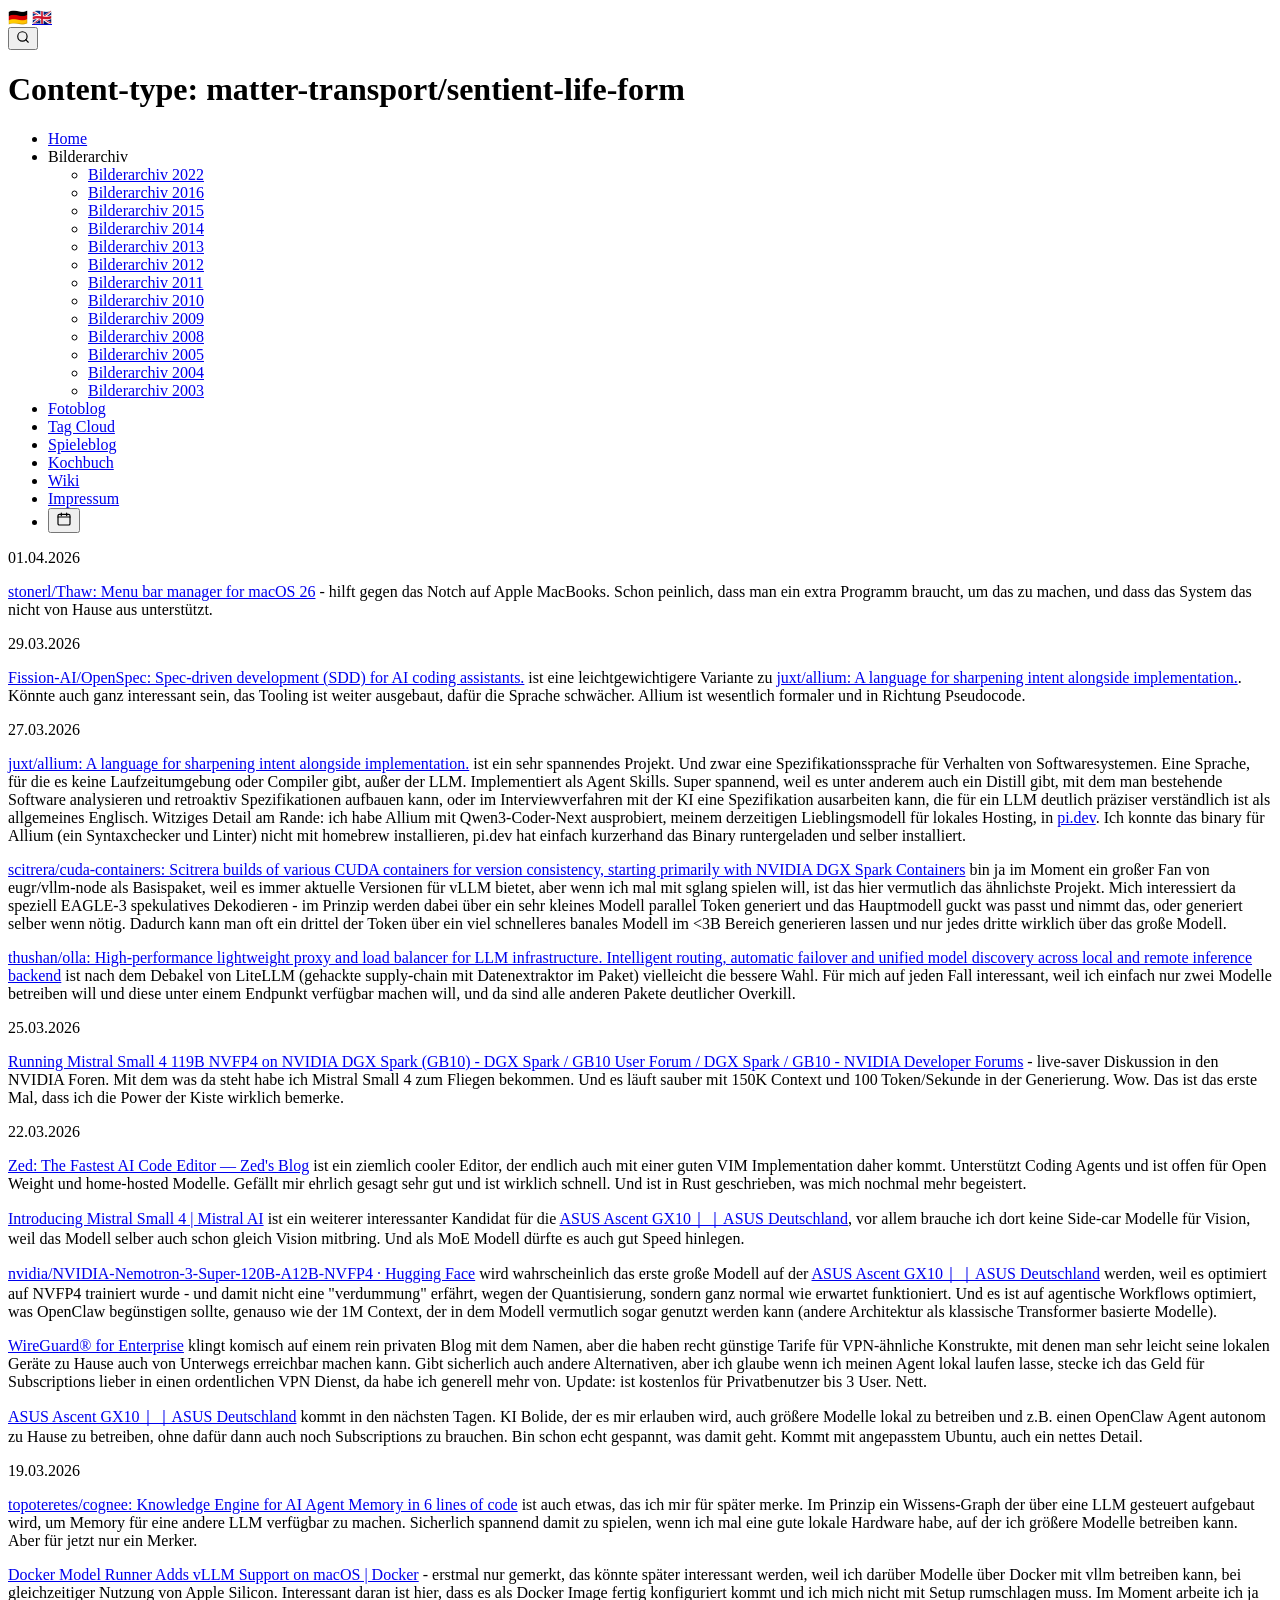
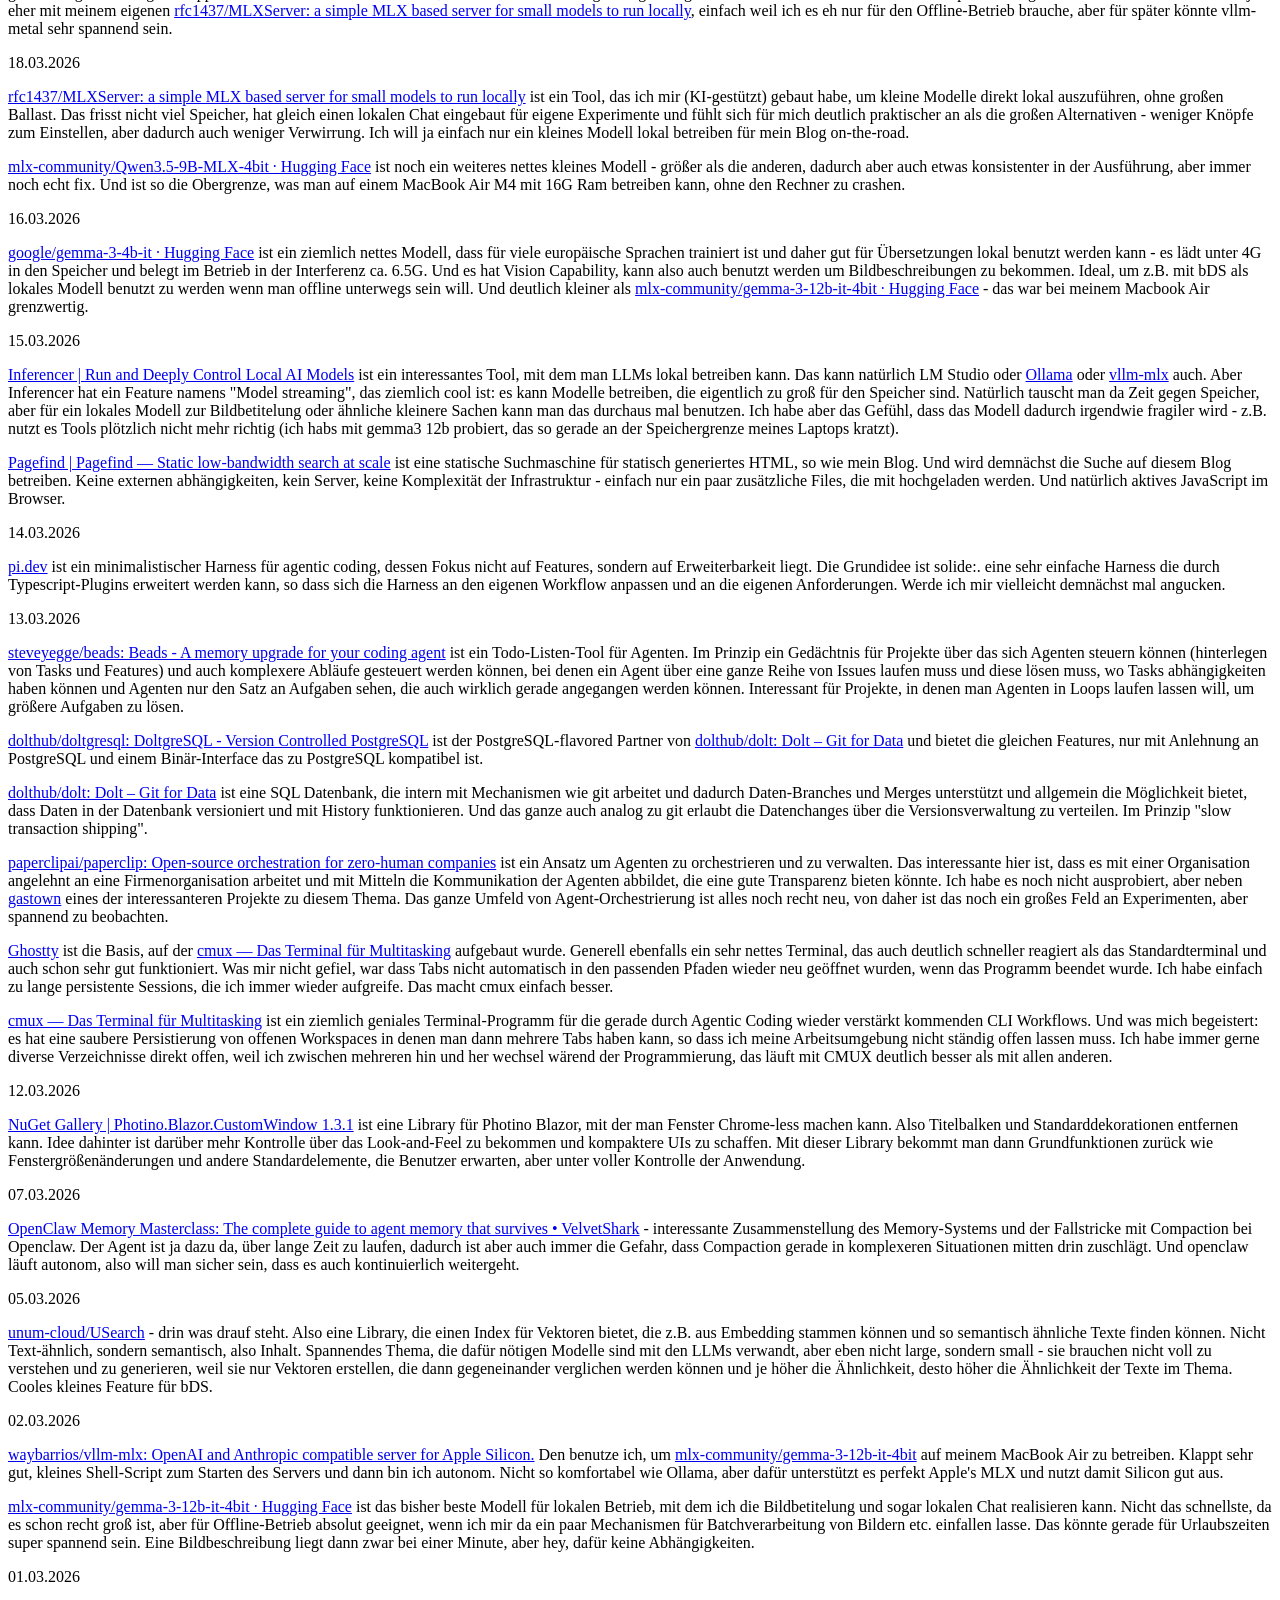
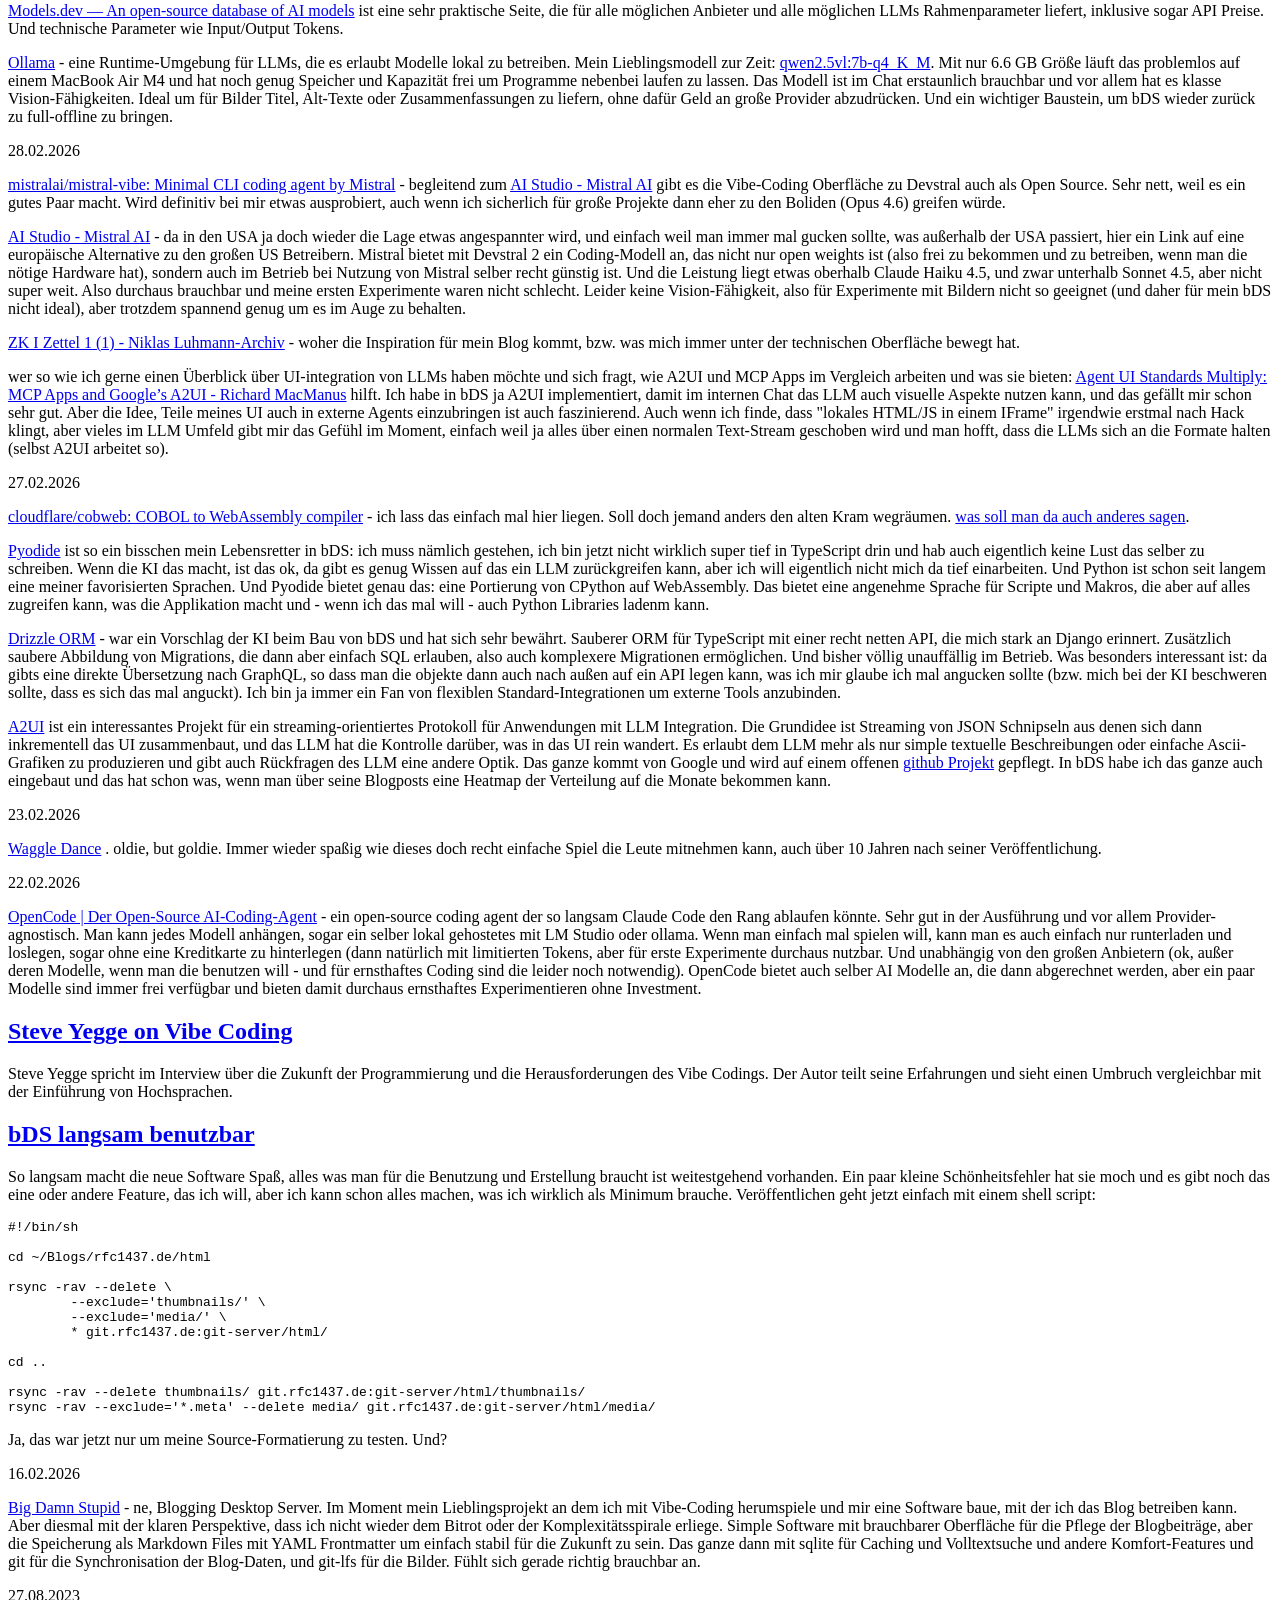
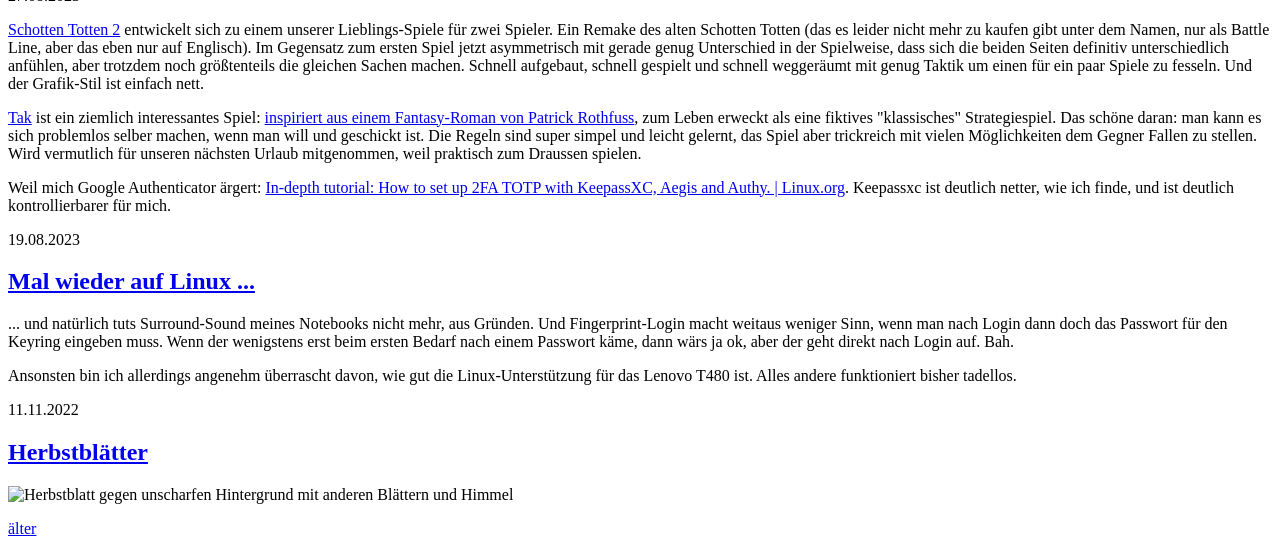
==== fixtures/golden-generated-sites/rfc1437-sample/index.html @ fd744573 "feat: finishing of M0" ====
<!doctype html>
<html lang="de" data-language-prefix="">
  <head>
  <meta charset="utf-8" />
  <meta name="viewport" content="width=device-width, initial-scale=1" />
  <title>Content-type: matter-transport/sentient-life-form</title>
  
  <link rel="stylesheet" href="/assets/pico.slate.min.css" />
  <link rel="stylesheet" href="/assets/lightbox.min.css" />
  <link rel="stylesheet" href="/assets/highlight.min.css" />
  <link rel="stylesheet" href="/assets/vanilla-calendar.min.css" />
  <link rel="stylesheet" href="/assets/bds.css" />
  
  <link rel="alternate" type="application/rss+xml" title="RSS" href="/rss.xml" />
  <link rel="alternate" type="application/atom+xml" title="Atom" href="/atom.xml" />
  
  <script defer src="/assets/highlight.min.js"></script>
  <script defer src="/assets/code-enhancements.js"></script>
  <script defer src="/assets/d3.layout.cloud.js"></script>
  <script defer src="/assets/tag-cloud.js"></script>
  <script defer src="/assets/lightbox.min.js"></script>
  <script defer src="/assets/vanilla-calendar.min.js"></script>
  <script defer src="/assets/calendar-runtime.js"></script>
  <script defer src="/assets/search-runtime.js"></script>
  <link rel="stylesheet" href="/pagefind/pagefind-ui.css" />
  <script defer src="/pagefind/pagefind-ui.js"></script>
</head>

  <body>
    <main>
      
<nav class="language-switcher" aria-label="Sprache">
  
    
      <span class="language-switcher-badge language-switcher-badge-current" aria-current="true" title="de">🇩🇪</span>
    
  
    
      <a class="language-switcher-badge" href="/en" data-lang-prefix="/en" title="en">🇬🇧</a>
    
  
  <div class="blog-search-widget" aria-label="Seitensuche">
    <button type="button" class="blog-search-toggle" data-blog-search-toggle aria-label="Seitensuche">
      <svg aria-hidden="true" viewBox="0 0 24 24" width="14" height="14" fill="none" stroke="currentColor" stroke-width="2" stroke-linecap="round" stroke-linejoin="round" focusable="false">
        <circle cx="11" cy="11" r="8"></circle>
        <line x1="21" y1="21" x2="16.65" y2="16.65"></line>
      </svg>
    </button>
    <div class="blog-search-panel" data-blog-search-panel hidden>
      <div id="blog-search" data-blog-search-root data-search-placeholder="Suchen..."></div>
    </div>
  </div>
</nav>
<script>
(function(){
  var links=document.querySelectorAll('.language-switcher-badge[data-lang-prefix]');
  var path=location.pathname.replace(/^\/[a-z]{2}(?=\/|$)/,'') || '/';
  links.forEach(function(a){a.href=(a.dataset.langPrefix||'')+path;});
}());
</script>


      
        
          
            <h1 class="archive-heading">Content-type: matter-transport/sentient-life-form</h1>
          
        
      

      <nav class="blog-menu">
  
    <ul class="blog-menu-list">
  
    <li class="blog-menu-item">
      
        <a class="blog-menu-link" href="/">Home</a>
      
      
    </li>
  
    <li class="blog-menu-item blog-menu-item-with-children">
      
        <span class="blog-menu-link">Bilderarchiv</span>
      
      
        <div class="blog-menu-submenu">
          <ul class="blog-menu-list">
  
    <li class="blog-menu-item">
      
        <a class="blog-menu-link" href="/bilderarchiv-2022/">Bilderarchiv 2022</a>
      
      
    </li>
  
    <li class="blog-menu-item">
      
        <a class="blog-menu-link" href="/bilderarchiv-2016/">Bilderarchiv 2016</a>
      
      
    </li>
  
    <li class="blog-menu-item">
      
        <a class="blog-menu-link" href="/bilderarchiv-2015/">Bilderarchiv 2015</a>
      
      
    </li>
  
    <li class="blog-menu-item">
      
        <a class="blog-menu-link" href="/bilderarchiv-2014/">Bilderarchiv 2014</a>
      
      
    </li>
  
    <li class="blog-menu-item">
      
        <a class="blog-menu-link" href="/bilderarchiv-2013/">Bilderarchiv 2013</a>
      
      
    </li>
  
    <li class="blog-menu-item">
      
        <a class="blog-menu-link" href="/bilderarchiv-2012/">Bilderarchiv 2012</a>
      
      
    </li>
  
    <li class="blog-menu-item">
      
        <a class="blog-menu-link" href="/bilderarchiv-2011/">Bilderarchiv 2011</a>
      
      
    </li>
  
    <li class="blog-menu-item">
      
        <a class="blog-menu-link" href="/bilderarchiv-2010/">Bilderarchiv 2010</a>
      
      
    </li>
  
    <li class="blog-menu-item">
      
        <a class="blog-menu-link" href="/bilderarchiv-2009/">Bilderarchiv 2009</a>
      
      
    </li>
  
    <li class="blog-menu-item">
      
        <a class="blog-menu-link" href="/bilderarchiv-2008/">Bilderarchiv 2008</a>
      
      
    </li>
  
    <li class="blog-menu-item">
      
        <a class="blog-menu-link" href="/bilderarchiv-2005/">Bilderarchiv 2005</a>
      
      
    </li>
  
    <li class="blog-menu-item">
      
        <a class="blog-menu-link" href="/bilderarchiv-2004/">Bilderarchiv 2004</a>
      
      
    </li>
  
    <li class="blog-menu-item">
      
        <a class="blog-menu-link" href="/bilderarchiv-2003/">Bilderarchiv 2003</a>
      
      
    </li>
  

  
</ul>

        </div>
      
    </li>
  
    <li class="blog-menu-item">
      
        <a class="blog-menu-link" href="/category/picture/">Fotoblog</a>
      
      
    </li>
  
    <li class="blog-menu-item">
      
        <a class="blog-menu-link" href="/tag-cloud/">Tag Cloud</a>
      
      
    </li>
  
    <li class="blog-menu-item">
      
        <a class="blog-menu-link" href="/category/spielelog/">Spieleblog</a>
      
      
    </li>
  
    <li class="blog-menu-item">
      
        <a class="blog-menu-link" href="/category/kochbuch/">Kochbuch</a>
      
      
    </li>
  
    <li class="blog-menu-item">
      
        <a class="blog-menu-link" href="/wiki/">Wiki</a>
      
      
    </li>
  
    <li class="blog-menu-item">
      
        <a class="blog-menu-link" href="/impressum/">Impressum</a>
      
      
    </li>
  

  
    <li class="blog-menu-item blog-menu-calendar">
      <button
        type="button"
        class="blog-menu-calendar-button"
        data-blog-calendar-toggle
        data-blog-calendar-year="2026"
        data-blog-calendar-month="4"
        aria-label="Kalender öffnen"
        title="Kalender öffnen"
      >
        <svg aria-hidden="true" viewBox="0 0 24 24" width="16" height="16" fill="none" stroke="currentColor" stroke-width="1.8" stroke-linecap="round" stroke-linejoin="round" focusable="false">
          <rect x="3" y="5" width="18" height="16" rx="2" ry="2"></rect>
          <line x1="3" y1="9" x2="21" y2="9"></line>
          <line x1="8" y1="3" x2="8" y2="7"></line>
          <line x1="16" y1="3" x2="16" y2="7"></line>
        </svg>
      </button>

      <section
        id="blog-calendar"
        class="blog-calendar-panel"
        data-blog-calendar-panel
        data-i18n-loading="Kalender wird geladen …"
        data-i18n-error="Kalenderdaten konnten nicht geladen werden."
        hidden
      >
        <header class="blog-calendar-header">
          <strong>Archivkalender</strong>
          <button
            type="button"
            class="blog-calendar-close"
            data-blog-calendar-close
            aria-label="Kalender schließen"
            title="Kalender schließen"
          >
            ×
          </button>
        </header>
        <div class="blog-calendar-content">
          <div data-blog-calendar-root></div>
          <p class="blog-calendar-status" data-blog-calendar-status>Kalender wird geladen …</p>
        </div>
      </section>
    </li>
  
</ul>

  
</nav>


      <section class="post-list" data-template="post-list" data-list-page="true" data-first-page="true" data-last-page="false">
        
          
            <section class="archive-day-group">
              <aside class="archive-day-marker"><span>01.04.2026</span></aside>
              <div class="archive-day-posts">
                
                  <div class="post">
                    
                    <p><a href="https://github.com/stonerl/Thaw">stonerl/Thaw: Menu bar manager for macOS 26</a> - hilft gegen das Notch auf Apple MacBooks. Schon peinlich, dass man ein extra Programm braucht, um das zu machen, und dass das System das nicht von Hause aus unterstützt.</p>

                  </div>
                
              </div>
            </section>
          

          
            <div class="archive-day-separator" aria-hidden="true"></div>
          
        
          
            <section class="archive-day-group">
              <aside class="archive-day-marker"><span>29.03.2026</span></aside>
              <div class="archive-day-posts">
                
                  <div class="post">
                    
                    <p><a href="https://github.com/Fission-AI/OpenSpec?tab=readme-ov-file">Fission-AI/OpenSpec: Spec-driven development (SDD) for AI coding assistants.</a> ist eine leichtgewichtigere Variante zu <a href="/2026/03/27/juxt-allium-a-language-for-sharpening-intent-alongside-implementation">juxt/allium: A language for sharpening intent alongside implementation.</a>. Könnte auch ganz interessant sein, das Tooling ist weiter ausgebaut, dafür die Sprache schwächer. Allium ist wesentlich formaler und in Richtung Pseudocode.</p>

                  </div>
                
              </div>
            </section>
          

          
            <div class="archive-day-separator" aria-hidden="true"></div>
          
        
          
            <section class="archive-day-group">
              <aside class="archive-day-marker"><span>27.03.2026</span></aside>
              <div class="archive-day-posts">
                
                  <div class="post">
                    
                    <p><a href="https://github.com/juxt/allium">juxt/allium: A language for sharpening intent alongside implementation.</a> ist ein sehr spannendes Projekt. Und zwar eine Spezifikationssprache für Verhalten von Softwaresystemen. Eine Sprache, für die es keine Laufzeitumgebung oder Compiler gibt, außer der LLM. Implementiert als Agent Skills. Super spannend, weil es unter anderem auch ein Distill gibt, mit dem man bestehende Software analysieren und retroaktiv Spezifikationen aufbauen kann, oder im Interviewverfahren mit der KI eine Spezifikation ausarbeiten kann, die für ein LLM deutlich präziser verständlich ist als allgemeines Englisch. Witziges Detail am Rande: ich habe Allium mit Qwen3-Coder-Next ausprobiert, meinem derzeitigen Lieblingsmodell für lokales Hosting, in <a href="/2026/03/14/pi-dev">pi.dev</a>. Ich konnte das binary für Allium (ein Syntaxchecker und Linter) nicht mit homebrew installieren, pi.dev hat einfach kurzerhand das Binary runtergeladen und selber installiert.</p>

                  </div>
                
                  <div class="post">
                    
                    <p><a href="https://github.com/scitrera/cuda-containers">scitrera/cuda-containers: Scitrera builds of various CUDA containers for version consistency, starting primarily with NVIDIA DGX Spark Containers</a> bin ja im Moment ein großer Fan von eugr/vllm-node als Basispaket, weil es immer aktuelle Versionen für vLLM bietet, aber wenn ich mal mit sglang spielen will, ist das hier vermutlich das ähnlichste Projekt. Mich interessiert da speziell EAGLE-3 spekulatives Dekodieren - im Prinzip werden dabei über ein sehr kleines Modell parallel Token generiert und das Hauptmodell guckt was passt und nimmt das, oder generiert selber wenn nötig. Dadurch kann man oft ein drittel der Token über ein viel schnelleres banales Modell im &lt;3B Bereich generieren lassen und nur jedes dritte wirklich über das große Modell.</p>

                  </div>
                
                  <div class="post">
                    
                    <p><a href="https://github.com/thushan/olla">thushan/olla: High-performance lightweight proxy and load balancer for LLM infrastructure. Intelligent routing, automatic failover and unified model discovery across local and remote inference backend</a> ist nach dem Debakel von LiteLLM (gehackte supply-chain mit Datenextraktor im Paket) vielleicht die bessere Wahl. Für mich auf jeden Fall interessant, weil ich einfach nur zwei Modelle betreiben will und diese unter einem Endpunkt verfügbar machen will, und da sind alle anderen Pakete deutlicher Overkill.</p>

                  </div>
                
              </div>
            </section>
          

          
            <div class="archive-day-separator" aria-hidden="true"></div>
          
        
          
            <section class="archive-day-group">
              <aside class="archive-day-marker"><span>25.03.2026</span></aside>
              <div class="archive-day-posts">
                
                  <div class="post">
                    
                    <p><a href="https://forums.developer.nvidia.com/t/running-mistral-small-4-119b-nvfp4-on-nvidia-dgx-spark-gb10/363863/26">Running Mistral Small 4 119B NVFP4 on NVIDIA DGX Spark (GB10) - DGX Spark / GB10 User Forum / DGX Spark / GB10 - NVIDIA Developer Forums</a> - live-saver Diskussion in den NVIDIA Foren. Mit dem was da steht habe ich Mistral Small 4 zum Fliegen bekommen. Und es läuft sauber mit 150K Context und 100 Token/Sekunde in der Generierung. Wow. Das ist das erste Mal, dass ich die Power der Kiste wirklich bemerke.</p>

                  </div>
                
              </div>
            </section>
          

          
            <div class="archive-day-separator" aria-hidden="true"></div>
          
        
          
            <section class="archive-day-group">
              <aside class="archive-day-marker"><span>22.03.2026</span></aside>
              <div class="archive-day-posts">
                
                  <div class="post">
                    
                    <p><a href="https://zed.dev/blog/fastest-ai-code-editor">Zed: The Fastest AI Code Editor — Zed&#39;s Blog</a> ist ein ziemlich cooler Editor, der endlich auch mit einer guten VIM Implementation daher kommt. Unterstützt Coding Agents und ist offen für Open Weight und home-hosted Modelle. Gefällt mir ehrlich gesagt sehr gut und ist wirklich schnell. Und ist in Rust geschrieben, was mich nochmal mehr begeistert.</p>

                  </div>
                
                  <div class="post">
                    
                    <p><a href="https://mistral.ai/news/mistral-small-4">Introducing Mistral Small 4 | Mistral AI</a> ist ein weiterer interessanter Kandidat für die <a href="/2026/03/22/asus-ascent-gx10-asus-deutschland">ASUS Ascent GX10｜｜ASUS Deutschland</a>, vor allem brauche ich dort keine Side-car Modelle für Vision, weil das Modell selber auch schon gleich Vision mitbring. Und als MoE Modell dürfte es auch gut Speed hinlegen.</p>

                  </div>
                
                  <div class="post">
                    
                    <p><a href="https://huggingface.co/nvidia/NVIDIA-Nemotron-3-Super-120B-A12B-NVFP4">nvidia/NVIDIA-Nemotron-3-Super-120B-A12B-NVFP4 · Hugging Face</a> wird wahrscheinlich das erste große Modell auf der <a href="/2026/03/22/asus-ascent-gx10-asus-deutschland">ASUS Ascent GX10｜｜ASUS Deutschland</a> werden, weil es optimiert auf NVFP4 trainiert wurde - und damit nicht eine &quot;verdummung&quot; erfährt, wegen der Quantisierung, sondern ganz normal wie erwartet funktioniert. Und es ist auf agentische Workflows optimiert, was OpenClaw begünstigen sollte, genauso wie der 1M Context, der in dem Modell vermutlich sogar genutzt werden kann (andere Architektur als klassische Transformer basierte Modelle).</p>

                  </div>
                
                  <div class="post">
                    
                    <p><a href="https://tailscale.com/wireguard-vpn">WireGuard® for Enterprise</a> klingt komisch auf einem rein privaten Blog mit dem Namen, aber die haben recht günstige Tarife für VPN-ähnliche Konstrukte, mit denen man sehr leicht seine lokalen Geräte zu Hause auch von Unterwegs erreichbar machen kann. Gibt sicherlich auch andere Alternativen, aber ich glaube wenn ich meinen Agent lokal laufen lasse, stecke ich das Geld für Subscriptions lieber in einen ordentlichen VPN Dienst, da habe ich generell mehr von. Update: ist kostenlos für Privatbenutzer bis 3 User. Nett.</p>

                  </div>
                
                  <div class="post">
                    
                    <p><a href="https://www.asus.com/de/networking-iot-servers/desktop-ai-supercomputer/ultra-small-ai-supercomputers/asus-ascent-gx10/">ASUS Ascent GX10｜｜ASUS Deutschland</a> kommt in den nächsten Tagen. KI Bolide, der es mir erlauben wird, auch größere Modelle lokal zu betreiben und z.B. einen OpenClaw Agent autonom zu Hause zu betreiben, ohne dafür dann auch noch Subscriptions zu brauchen. Bin schon echt gespannt, was damit geht. Kommt mit angepasstem Ubuntu, auch ein nettes Detail.</p>

                  </div>
                
              </div>
            </section>
          

          
            <div class="archive-day-separator" aria-hidden="true"></div>
          
        
          
            <section class="archive-day-group">
              <aside class="archive-day-marker"><span>19.03.2026</span></aside>
              <div class="archive-day-posts">
                
                  <div class="post">
                    
                    <p><a href="https://github.com/topoteretes/cognee">topoteretes/cognee: Knowledge Engine for AI Agent Memory in 6 lines of code</a> ist auch etwas, das ich mir für später merke. Im Prinzip ein Wissens-Graph der über eine LLM gesteuert aufgebaut wird, um Memory für eine andere LLM verfügbar zu machen. Sicherlich spannend damit zu spielen, wenn ich mal eine gute lokale Hardware habe, auf der ich größere Modelle betreiben kann. Aber für jetzt nur ein Merker.</p>

                  </div>
                
                  <div class="post">
                    
                    <p><a href="https://www.docker.com/blog/docker-model-runner-vllm-metal-macos/">Docker Model Runner Adds vLLM Support on macOS | Docker</a> - erstmal nur gemerkt, das könnte später interessant werden, weil ich darüber Modelle über Docker mit vllm betreiben kann, bei gleichzeitiger Nutzung von Apple Silicon. Interessant daran ist hier, dass es als Docker Image fertig konfiguriert kommt und ich mich nicht mit Setup rumschlagen muss. Im Moment arbeite ich ja eher mit meinem eigenen <a href="/2026/03/18/rfc1437-mlxserver-a-simple-mlx-based-server-for-small-models-to-run-locally">rfc1437/MLXServer: a simple MLX based server for small models to run locally</a>, einfach weil ich es eh nur für den Offline-Betrieb brauche, aber für später könnte vllm-metal sehr spannend sein.</p>

                  </div>
                
              </div>
            </section>
          

          
            <div class="archive-day-separator" aria-hidden="true"></div>
          
        
          
            <section class="archive-day-group">
              <aside class="archive-day-marker"><span>18.03.2026</span></aside>
              <div class="archive-day-posts">
                
                  <div class="post">
                    
                    <p><a href="https://github.com/rfc1437/MLXServer">rfc1437/MLXServer: a simple MLX based server for small models to run locally</a> ist ein Tool, das ich mir (KI-gestützt) gebaut habe, um kleine Modelle direkt lokal auszuführen, ohne großen Ballast. Das frisst nicht viel Speicher, hat gleich einen lokalen Chat eingebaut für eigene Experimente und fühlt sich für mich deutlich praktischer an als die großen Alternativen - weniger Knöpfe zum Einstellen, aber dadurch auch weniger Verwirrung. Ich will ja einfach nur ein kleines Modell lokal betreiben für mein Blog on-the-road.</p>

                  </div>
                
                  <div class="post">
                    
                    <p><a href="https://huggingface.co/mlx-community/Qwen3.5-9B-MLX-4bit">mlx-community/Qwen3.5-9B-MLX-4bit · Hugging Face</a> ist noch ein weiteres nettes kleines Modell - größer als die anderen, dadurch aber auch etwas konsistenter in der Ausführung, aber immer noch echt fix. Und ist so die Obergrenze, was man auf einem MacBook Air M4 mit 16G Ram betreiben kann, ohne den Rechner zu crashen.</p>

                  </div>
                
              </div>
            </section>
          

          
            <div class="archive-day-separator" aria-hidden="true"></div>
          
        
          
            <section class="archive-day-group">
              <aside class="archive-day-marker"><span>16.03.2026</span></aside>
              <div class="archive-day-posts">
                
                  <div class="post">
                    
                    <p><a href="https://huggingface.co/google/gemma-3-4b-it">google/gemma-3-4b-it · Hugging Face</a> ist ein ziemlich nettes Modell, dass für viele europäische Sprachen trainiert ist und daher gut für Übersetzungen lokal benutzt werden kann - es lädt unter 4G in den Speicher und belegt im Betrieb in der Interferenz ca. 6.5G. Und es hat Vision Capability, kann also auch benutzt werden um Bildbeschreibungen zu bekommen. Ideal, um z.B. mit bDS als lokales Modell benutzt zu werden wenn man offline unterwegs sein will. Und deutlich kleiner als <a href="/2026/03/02/mlx-community-gemma-3-12b-it-4bit-hugging-face">mlx-community/gemma-3-12b-it-4bit · Hugging Face</a> - das war bei meinem Macbook Air grenzwertig.</p>

                  </div>
                
              </div>
            </section>
          

          
            <div class="archive-day-separator" aria-hidden="true"></div>
          
        
          
            <section class="archive-day-group">
              <aside class="archive-day-marker"><span>15.03.2026</span></aside>
              <div class="archive-day-posts">
                
                  <div class="post">
                    
                    <p><a href="https://inferencer.com/">Inferencer | Run and Deeply Control Local AI Models</a> ist ein interessantes Tool, mit dem man LLMs lokal betreiben kann. Das kann natürlich LM Studio oder <a href="/2026/03/01/ollama">Ollama</a> oder <a href="/2026/03/02/waybarrios-vllm-mlx-openai-and-anthropic-compatible-server-for-apple-silicon">vllm-mlx</a> auch. Aber Inferencer hat ein Feature namens &quot;Model streaming&quot;, das ziemlich cool ist: es kann Modelle betreiben, die eigentlich zu groß für den Speicher sind. Natürlich tauscht man da Zeit gegen Speicher, aber für ein lokales Modell zur Bildbetitelung oder ähnliche kleinere Sachen kann man das durchaus mal benutzen. Ich habe aber das Gefühl, dass das Modell dadurch irgendwie fragiler wird - z.B. nutzt es Tools plötzlich nicht mehr richtig (ich habs mit gemma3 12b probiert, das so gerade an der Speichergrenze meines Laptops kratzt).</p>

                  </div>
                
                  <div class="post">
                    
                    <p><a href="https://pagefind.app/">Pagefind | Pagefind — Static low-bandwidth search at scale</a> ist eine statische Suchmaschine für statisch generiertes HTML, so wie mein Blog. Und wird demnächst die Suche auf diesem Blog betreiben. Keine externen abhängigkeiten, kein Server, keine Komplexität der Infrastruktur - einfach nur ein paar zusätzliche Files, die mit hochgeladen werden. Und natürlich aktives JavaScript im Browser.</p>

                  </div>
                
              </div>
            </section>
          

          
            <div class="archive-day-separator" aria-hidden="true"></div>
          
        
          
            <section class="archive-day-group">
              <aside class="archive-day-marker"><span>14.03.2026</span></aside>
              <div class="archive-day-posts">
                
                  <div class="post">
                    
                    <p><a href="https://shittycodingagent.ai/">pi.dev</a> ist ein minimalistischer Harness für agentic coding, dessen Fokus nicht auf Features, sondern auf Erweiterbarkeit liegt. Die Grundidee ist solide:. eine sehr einfache Harness die durch Typescript-Plugins erweitert werden kann, so dass sich die Harness an den eigenen Workflow anpassen und an die eigenen Anforderungen. Werde ich mir vielleicht demnächst mal angucken.</p>

                  </div>
                
              </div>
            </section>
          

          
            <div class="archive-day-separator" aria-hidden="true"></div>
          
        
          
            <section class="archive-day-group">
              <aside class="archive-day-marker"><span>13.03.2026</span></aside>
              <div class="archive-day-posts">
                
                  <div class="post">
                    
                    <p><a href="https://github.com/steveyegge/beads">steveyegge/beads: Beads - A memory upgrade for your coding agent</a> ist ein Todo-Listen-Tool für Agenten. Im Prinzip ein Gedächtnis für Projekte über das sich Agenten steuern können (hinterlegen von Tasks und Features) und auch komplexere Abläufe gesteuert werden können, bei denen ein Agent über eine ganze Reihe von Issues laufen muss und diese lösen muss, wo Tasks abhängigkeiten haben können und Agenten nur den Satz an Aufgaben sehen, die auch wirklich gerade angegangen werden können. Interessant für Projekte, in denen man Agenten in Loops laufen lassen will, um größere Aufgaben zu lösen.</p>

                  </div>
                
                  <div class="post">
                    
                    <p><a href="https://github.com/dolthub/doltgresql">dolthub/doltgresql: DoltgreSQL - Version Controlled PostgreSQL</a> ist der PostgreSQL-flavored Partner von <a href="/2026/03/13/dolthub-dolt-dolt-git-for-data">dolthub/dolt: Dolt – Git for Data</a> und bietet die gleichen Features, nur mit Anlehnung an PostgreSQL und einem Binär-Interface das zu PostgreSQL kompatibel ist.</p>

                  </div>
                
                  <div class="post">
                    
                    <p><a href="https://github.com/dolthub/dolt?tab=readme-ov-file">dolthub/dolt: Dolt – Git for Data</a> ist eine SQL Datenbank, die intern mit Mechanismen wie git arbeitet und dadurch Daten-Branches und Merges unterstützt und allgemein die Möglichkeit bietet, dass Daten in der Datenbank versioniert und mit History funktionieren. Und das ganze auch analog zu git erlaubt die Datenchanges über die Versionsverwaltung zu verteilen. Im Prinzip &quot;slow transaction shipping&quot;.</p>

                  </div>
                
                  <div class="post">
                    
                    <p><a href="https://github.com/paperclipai/paperclip">paperclipai/paperclip: Open-source orchestration for zero-human companies</a> ist ein Ansatz um Agenten zu orchestrieren und zu verwalten. Das interessante hier ist, dass es mit einer Organisation angelehnt an eine Firmenorganisation arbeitet und mit Mitteln die Kommunikation der Agenten abbildet, die eine gute Transparenz bieten könnte. Ich habe es noch nicht ausprobiert, aber neben <a href="https://github.com/steveyegge/gastown">gastown</a> eines der interessanteren Projekte zu diesem Thema. Das ganze Umfeld von Agent-Orchestrierung ist alles noch recht neu, von daher ist das noch ein großes Feld an Experimenten, aber spannend zu beobachten.</p>

                  </div>
                
                  <div class="post">
                    
                    <p><a href="https://ghostty.org/">Ghostty</a> ist die Basis, auf der <a href="/2026/03/13/cmux-das-terminal-fur-multitasking">cmux — Das Terminal für Multitasking</a> aufgebaut wurde. Generell ebenfalls ein sehr nettes Terminal, das auch deutlich schneller reagiert als das Standardterminal und auch schon sehr gut funktioniert. Was mir nicht gefiel, war dass Tabs nicht automatisch in den passenden Pfaden wieder neu geöffnet wurden, wenn das Programm beendet wurde. Ich habe einfach zu lange persistente Sessions, die ich immer wieder aufgreife. Das macht cmux einfach besser.</p>

                  </div>
                
                  <div class="post">
                    
                    <p><a href="https://www.cmux.dev/de">cmux — Das Terminal für Multitasking</a> ist ein ziemlich geniales Terminal-Programm für die gerade durch Agentic Coding wieder verstärkt kommenden CLI Workflows. Und was mich begeistert: es hat eine saubere Persistierung von offenen Workspaces in denen man dann mehrere Tabs haben kann, so dass ich meine Arbeitsumgebung nicht ständig offen lassen muss. Ich habe immer gerne diverse Verzeichnisse direkt offen, weil ich zwischen mehreren hin und her wechsel wärend der Programmierung, das läuft mit CMUX deutlich besser als mit allen anderen.</p>

                  </div>
                
              </div>
            </section>
          

          
            <div class="archive-day-separator" aria-hidden="true"></div>
          
        
          
            <section class="archive-day-group">
              <aside class="archive-day-marker"><span>12.03.2026</span></aside>
              <div class="archive-day-posts">
                
                  <div class="post">
                    
                    <p><a href="https://www.nuget.org/packages/Photino.Blazor.CustomWindow">NuGet Gallery | Photino.Blazor.CustomWindow 1.3.1</a> ist eine Library für Photino Blazor, mit der man Fenster Chrome-less machen kann. Also Titelbalken und Standarddekorationen entfernen kann. Idee dahinter ist darüber mehr Kontrolle über das Look-and-Feel zu bekommen und kompaktere UIs zu schaffen. Mit dieser Library bekommt man dann Grundfunktionen zurück wie Fenstergrößenänderungen und andere Standardelemente, die Benutzer erwarten, aber unter voller Kontrolle der Anwendung.</p>

                  </div>
                
              </div>
            </section>
          

          
            <div class="archive-day-separator" aria-hidden="true"></div>
          
        
          
            <section class="archive-day-group">
              <aside class="archive-day-marker"><span>07.03.2026</span></aside>
              <div class="archive-day-posts">
                
                  <div class="post">
                    
                    <p><a href="https://velvetshark.com/openclaw-memory-masterclass">OpenClaw Memory Masterclass: The complete guide to agent memory that survives • VelvetShark</a> - interessante Zusammenstellung des Memory-Systems und der Fallstricke mit Compaction bei Openclaw. Der Agent ist ja dazu da, über lange Zeit zu laufen, dadurch ist aber auch immer die Gefahr, dass Compaction gerade in komplexeren Situationen mitten drin zuschlägt. Und openclaw läuft autonom, also will man sicher sein, dass es auch kontinuierlich weitergeht.</p>

                  </div>
                
              </div>
            </section>
          

          
            <div class="archive-day-separator" aria-hidden="true"></div>
          
        
          
            <section class="archive-day-group">
              <aside class="archive-day-marker"><span>05.03.2026</span></aside>
              <div class="archive-day-posts">
                
                  <div class="post">
                    
                    <p><a href="https://github.com/unum-cloud/USearch">unum-cloud/USearch</a> - drin was drauf steht. Also eine Library, die einen Index für Vektoren bietet, die z.B. aus Embedding stammen können und so semantisch ähnliche Texte finden können. Nicht Text-ähnlich, sondern semantisch, also Inhalt. Spannendes Thema, die dafür nötigen Modelle sind mit den LLMs verwandt, aber eben nicht large, sondern small - sie brauchen nicht voll zu verstehen und zu generieren, weil sie nur Vektoren erstellen, die dann gegeneinander verglichen werden können und je höher die Ähnlichkeit, desto höher die Ähnlichkeit der Texte im Thema. Cooles kleines Feature für bDS.</p>

                  </div>
                
              </div>
            </section>
          

          
            <div class="archive-day-separator" aria-hidden="true"></div>
          
        
          
            <section class="archive-day-group">
              <aside class="archive-day-marker"><span>02.03.2026</span></aside>
              <div class="archive-day-posts">
                
                  <div class="post">
                    
                    <p><a href="https://github.com/waybarrios/vllm-mlx">waybarrios/vllm-mlx: OpenAI and Anthropic compatible server for Apple Silicon.</a> Den benutze ich, um <a href="/2026/03/02/mlx-community-gemma-3-12b-it-4bit-hugging-face">mlx-community/gemma-3-12b-it-4bit</a> auf meinem MacBook Air zu betreiben. Klappt sehr gut, kleines Shell-Script zum Starten des Servers und dann bin ich autonom. Nicht so komfortabel wie Ollama, aber dafür unterstützt es perfekt Apple&#39;s MLX und nutzt damit Silicon gut aus.</p>

                  </div>
                
                  <div class="post">
                    
                    <p><a href="https://huggingface.co/mlx-community/gemma-3-12b-it-4bit">mlx-community/gemma-3-12b-it-4bit · Hugging Face</a> ist das bisher beste Modell für lokalen Betrieb, mit dem ich die Bildbetitelung und sogar lokalen Chat realisieren kann. Nicht das schnellste, da es schon recht groß ist, aber für Offline-Betrieb absolut geeignet, wenn ich mir da ein paar Mechanismen für Batchverarbeitung von Bildern etc. einfallen lasse. Das könnte gerade für Urlaubszeiten super spannend sein. Eine Bildbeschreibung liegt dann zwar bei einer Minute, aber hey, dafür keine Abhängigkeiten.</p>

                  </div>
                
              </div>
            </section>
          

          
            <div class="archive-day-separator" aria-hidden="true"></div>
          
        
          
            <section class="archive-day-group">
              <aside class="archive-day-marker"><span>01.03.2026</span></aside>
              <div class="archive-day-posts">
                
                  <div class="post">
                    
                    <p><a href="https://models.dev/">Models.dev — An open-source database of AI models</a> ist eine sehr praktische Seite, die für alle möglichen Anbieter und alle möglichen LLMs Rahmenparameter liefert, inklusive sogar API Preise. Und technische Parameter wie Input/Output Tokens.</p>

                  </div>
                
                  <div class="post">
                    
                    <p><a href="https://ollama.com/">Ollama</a> - eine Runtime-Umgebung für LLMs, die es erlaubt Modelle lokal zu betreiben. Mein Lieblingsmodell zur Zeit: <a href="https://ollama.com/library/qwen2.5vl:7b-q4_K_M">qwen2.5vl:7b-q4_K_M</a>. Mit nur 6.6 GB Größe läuft das problemlos auf einem MacBook Air M4 und hat noch genug Speicher und Kapazität frei um Programme nebenbei laufen zu lassen. Das Modell ist im Chat erstaunlich brauchbar und vor allem hat es klasse Vision-Fähigkeiten. Ideal um für Bilder Titel, Alt-Texte oder Zusammenfassungen zu liefern, ohne dafür Geld an große Provider abzudrücken. Und ein wichtiger Baustein, um bDS wieder zurück zu full-offline zu bringen.</p>

                  </div>
                
              </div>
            </section>
          

          
            <div class="archive-day-separator" aria-hidden="true"></div>
          
        
          
            <section class="archive-day-group">
              <aside class="archive-day-marker"><span>28.02.2026</span></aside>
              <div class="archive-day-posts">
                
                  <div class="post">
                    
                    <p><a href="https://github.com/mistralai/mistral-vibe">mistralai/mistral-vibe: Minimal CLI coding agent by Mistral</a> - begleitend zum <a href="/2026/02/28/ai-studio-mistral-ai">AI Studio - Mistral AI</a> gibt es die Vibe-Coding Oberfläche zu Devstral auch als Open Source. Sehr nett, weil es ein gutes Paar macht. Wird definitiv bei mir etwas ausprobiert, auch wenn ich sicherlich für große Projekte dann eher zu den Boliden (Opus 4.6) greifen würde.</p>

                  </div>
                
                  <div class="post">
                    
                    <p><a href="https://console.mistral.ai/home">AI Studio - Mistral AI</a> - da in den USA ja doch wieder die Lage etwas angespannter wird, und einfach weil man immer mal gucken sollte, was außerhalb der USA passiert, hier ein Link auf eine europäische Alternative zu den großen US Betreibern. Mistral bietet mit Devstral 2 ein Coding-Modell an, das nicht nur open weights ist (also frei zu bekommen und zu betreiben, wenn man die nötige Hardware hat), sondern auch im Betrieb bei Nutzung von Mistral selber recht günstig ist. Und die Leistung liegt etwas oberhalb Claude Haiku 4.5, und zwar unterhalb Sonnet 4.5, aber nicht super weit. Also durchaus brauchbar und meine ersten Experimente waren nicht schlecht. Leider keine Vision-Fähigkeit, also für Experimente mit Bildern nicht so geeignet (und daher für mein bDS nicht ideal), aber trotzdem spannend genug um es im Auge zu behalten.</p>

                  </div>
                
                  <div class="post">
                    
                    <p><a href="https://niklas-luhmann-archiv.de/bestand/zettelkasten/zettel/ZK_1_NB_1_1_V">ZK I Zettel 1 (1) - Niklas Luhmann-Archiv</a> - woher die Inspiration für mein Blog kommt, bzw. was mich immer unter der technischen Oberfläche bewegt hat.</p>

                  </div>
                
                  <div class="post">
                    
                    <p>wer so wie ich gerne einen Überblick über UI-integration von LLMs haben möchte und sich fragt, wie A2UI und MCP Apps im Vergleich arbeiten und was sie bieten: <a href="https://ricmac.org/2025/12/19/agent-ui-standards-multiply-mcp-apps-and-googles-a2ui/">Agent UI Standards Multiply: MCP Apps and Google’s A2UI - Richard MacManus</a> hilft. Ich habe in bDS ja A2UI implementiert, damit im internen Chat das LLM auch visuelle Aspekte nutzen kann, und das gefällt mir schon sehr gut. Aber die Idee, Teile meines UI auch in externe Agents einzubringen ist auch faszinierend. Auch wenn ich finde, dass &quot;lokales HTML/JS in einem IFrame&quot; irgendwie erstmal nach Hack klingt, aber vieles im LLM Umfeld gibt mir das Gefühl im Moment, einfach weil ja alles über einen normalen Text-Stream geschoben wird und man hofft, dass die LLMs sich an die Formate halten (selbst A2UI arbeitet so).</p>

                  </div>
                
              </div>
            </section>
          

          
            <div class="archive-day-separator" aria-hidden="true"></div>
          
        
          
            <section class="archive-day-group">
              <aside class="archive-day-marker"><span>27.02.2026</span></aside>
              <div class="archive-day-posts">
                
                  <div class="post">
                    
                    <p><a href="https://github.com/cloudflare/cobweb">cloudflare/cobweb: COBOL to WebAssembly compiler</a> - ich lass das einfach mal hier liegen. Soll doch jemand anders den alten Kram wegräumen. <a href="https://blog.cloudflare.com/cloudflare-workers-now-support-cobol/">was soll man da auch anderes sagen</a>.</p>

                  </div>
                
                  <div class="post">
                    
                    <p><a href="https://pyodide.org/en/stable/">Pyodide</a> ist so ein bisschen mein Lebensretter in bDS: ich muss nämlich gestehen, ich bin jetzt nicht wirklich super tief in TypeScript drin und hab auch eigentlich keine Lust das selber zu schreiben. Wenn die KI das macht, ist das ok, da gibt es genug Wissen auf das ein LLM zurückgreifen kann, aber ich will eigentlich nicht mich da tief einarbeiten. Und Python ist schon seit langem eine meiner favorisierten Sprachen. Und Pyodide bietet genau das: eine Portierung von CPython auf WebAssembly. Das bietet eine angenehme Sprache für Scripte und Makros, die aber auf alles zugreifen kann, was die Applikation macht und - wenn ich das mal will - auch Python Libraries ladenm kann.</p>

                  </div>
                
                  <div class="post">
                    
                    <p><a href="https://orm.drizzle.team/docs/overview">Drizzle ORM</a> - war ein Vorschlag der KI beim Bau von bDS und hat sich sehr bewährt. Sauberer ORM für TypeScript mit einer recht netten API, die mich stark an Django erinnert. Zusätzlich saubere Abbildung von Migrations, die dann aber einfach SQL erlauben, also auch komplexere Migrationen ermöglichen. Und bisher völlig unauffällig im Betrieb. Was besonders interessant ist: da gibts eine direkte Übersetzung nach GraphQL, so dass man die objekte dann auch nach außen auf ein API legen kann, was ich mir glaube ich mal angucken sollte (bzw. mich bei der KI beschweren sollte, dass es sich das mal anguckt). Ich bin ja immer ein Fan von flexiblen Standard-Integrationen um externe Tools anzubinden.</p>

                  </div>
                
                  <div class="post">
                    
                    <p><a href="https://a2ui.org/">A2UI</a> ist ein interessantes Projekt für ein streaming-orientiertes Protokoll für Anwendungen mit LLM Integration. Die Grundidee ist Streaming von JSON Schnipseln aus denen sich dann inkrementell das UI zusammenbaut, und das LLM hat die Kontrolle darüber, was in das UI rein wandert. Es erlaubt dem LLM mehr als nur simple textuelle Beschreibungen oder einfache Ascii-Grafiken zu produzieren und gibt auch Rückfragen des LLM eine andere Optik. Das ganze kommt von Google und wird auf einem offenen <a href="https://github.com/google/A2UI">github Projekt</a> gepflegt. In bDS habe ich das ganze auch eingebaut und das hat schon was, wenn man über seine Blogposts eine Heatmap der Verteilung auf die Monate bekommen kann.</p>

                  </div>
                
              </div>
            </section>
          

          
            <div class="archive-day-separator" aria-hidden="true"></div>
          
        
          
            <section class="archive-day-group">
              <aside class="archive-day-marker"><span>23.02.2026</span></aside>
              <div class="archive-day-posts">
                
                  <div class="post">
                    
                    <p><a href="https://boardgamegeek.com/boardgame/158572/waggle-dance">Waggle Dance</a> . oldie, but goldie. Immer wieder spaßig wie dieses doch recht einfache Spiel die Leute mitnehmen kann, auch über 10 Jahren nach seiner Veröffentlichung.</p>

                  </div>
                
              </div>
            </section>
          

          
            <div class="archive-day-separator" aria-hidden="true"></div>
          
        
          
            <section class="archive-day-group">
              <aside class="archive-day-marker"><span>22.02.2026</span></aside>
              <div class="archive-day-posts">
                
                  <div class="post">
                    
                    <p><a href="https://opencode.ai/de">OpenCode | Der Open-Source AI-Coding-Agent</a> - ein open-source coding agent der so langsam Claude Code den Rang ablaufen könnte. Sehr gut in der Ausführung und vor allem Provider-agnostisch. Man kann jedes Modell anhängen, sogar ein selber lokal gehostetes mit LM Studio oder ollama. Wenn man einfach mal spielen will, kann man es auch einfach nur runterladen und loslegen, sogar ohne eine Kreditkarte zu hinterlegen (dann natürlich mit limitierten Tokens, aber für erste Experimente durchaus nutzbar. Und unabhängig von den großen Anbietern (ok, außer deren Modelle, wenn man die benutzen will - und für ernsthaftes Coding sind die leider noch notwendig). OpenCode bietet auch selber AI Modelle an, die dann abgerechnet werden, aber ein paar Modelle sind immer frei verfügbar und bieten damit durchaus ernsthaftes Experimentieren ohne Investment.</p>

                  </div>
                
                  <div class="post">
                    
                      
                      
                      <h2 class="post-title"><a href="/2026/02/22/steve-yegge-on-vibe-coding">Steve Yegge on Vibe Coding</a></h2>
                    
                    <p>Steve Yegge spricht im Interview über die Zukunft der Programmierung und die Herausforderungen des Vibe Codings. Der Autor teilt seine Erfahrungen und sieht einen Umbruch vergleichbar mit der Einführung von Hochsprachen.</p>

                  </div>
                
                  <div class="post">
                    
                      
                      
                      <h2 class="post-title"><a href="/2026/02/22/neue-software-langsam-benutzbar">bDS langsam benutzbar</a></h2>
                    
                    <p>So langsam macht die neue Software Spaß, alles was man für die Benutzung und Erstellung braucht ist weitestgehend vorhanden. Ein paar kleine Schönheitsfehler hat sie moch und es gibt noch das eine oder andere Feature, das ich will, aber ich kann schon alles machen, was ich wirklich als Minimum brauche. Veröffentlichen geht jetzt einfach mit einem shell script:</p>
<pre><code class="language-bash" data-code-language="bash">#!/bin/sh

cd ~/Blogs/rfc1437.de/html

rsync -rav --delete \
	--exclude=&#39;thumbnails/&#39; \
	--exclude=&#39;media/&#39; \
	* git.rfc1437.de:git-server/html/

cd ..

rsync -rav --delete thumbnails/ git.rfc1437.de:git-server/html/thumbnails/
rsync -rav --exclude=&#39;*.meta&#39; --delete media/ git.rfc1437.de:git-server/html/media/
</code></pre>
<p>Ja, das war jetzt nur um meine Source-Formatierung zu testen. Und?</p>

                  </div>
                
              </div>
            </section>
          

          
            <div class="archive-day-separator" aria-hidden="true"></div>
          
        
          
            <section class="archive-day-group">
              <aside class="archive-day-marker"><span>16.02.2026</span></aside>
              <div class="archive-day-posts">
                
                  <div class="post">
                    
                    <p><a href="https://git.rfc1437.de/hugo/rfc1437">Big Damn Stupid</a> - ne, Blogging Desktop Server. Im Moment mein Lieblingsprojekt an dem ich mit Vibe-Coding herumspiele und mir eine Software baue, mit der ich das Blog betreiben kann. Aber diesmal mit der klaren Perspektive, dass ich nicht wieder dem Bitrot oder der Komplexitätsspirale erliege. Simple Software mit brauchbarer Oberfläche für die Pflege der Blogbeiträge, aber die Speicherung als Markdown Files mit YAML Frontmatter um einfach stabil für die Zukunft zu sein. Das ganze dann mit sqlite für Caching und Volltextsuche und andere Komfort-Features und git für die Synchronisation der Blog-Daten, und git-lfs für die Bilder. Fühlt sich gerade richtig brauchbar an.</p>

                  </div>
                
              </div>
            </section>
          

          
            <div class="archive-day-separator" aria-hidden="true"></div>
          
        
          
            <section class="archive-day-group">
              <aside class="archive-day-marker"><span>27.08.2023</span></aside>
              <div class="archive-day-posts">
                
                  <div class="post">
                    
                    <p><a href="https://boardgamegeek.com/boardgame/300930/schotten-totten-2">Schotten Totten 2</a> entwickelt sich zu einem unserer Lieblings-Spiele für zwei Spieler. Ein Remake des alten Schotten Totten (das es leider nicht mehr zu kaufen gibt unter dem Namen, nur als Battle Line, aber das eben nur auf Englisch). Im Gegensatz zum ersten Spiel jetzt asymmetrisch mit gerade genug Unterschied in der Spielweise, dass sich die beiden Seiten definitiv unterschiedlich anfühlen, aber trotzdem noch größtenteils die gleichen Sachen machen. Schnell aufgebaut, schnell gespielt und schnell weggeräumt mit genug Taktik um einen für ein paar Spiele zu fesseln. Und der Grafik-Stil ist einfach nett.</p>

                  </div>
                
                  <div class="post">
                    
                    <p><a href="https://boardgamegeek.com/boardgame/197405/tak">Tak</a> ist ein ziemlich interessantes Spiel: <a href="https://en.wikipedia.org/wiki/Tak_(game)">inspiriert aus einem Fantasy-Roman von Patrick Rothfuss</a>, zum Leben erweckt als eine fiktives &quot;klassisches&quot; Strategiespiel. Das schöne daran: man kann es sich problemlos selber machen, wenn man will und geschickt ist. Die Regeln sind super simpel und leicht gelernt, das Spiel aber trickreich mit vielen Möglichkeiten dem Gegner Fallen zu stellen. Wird vermutlich für unseren nächsten Urlaub mitgenommen, weil praktisch zum Draussen spielen.</p>

                  </div>
                
                  <div class="post">
                    
                    <p>Weil mich Google Authenticator ärgert: <a href="https://www.linux.org/threads/in-depth-tutorial-how-to-set-up-2fa-totp-with-keepassxc-aegis-and-authy.36577/">In-depth tutorial: How to set up 2FA TOTP with KeepassXC, Aegis and Authy. | Linux.org</a>. Keepassxc ist deutlich netter, wie ich finde, und ist deutlich kontrollierbarer für mich.</p>

                  </div>
                
              </div>
            </section>
          

          
            <div class="archive-day-separator" aria-hidden="true"></div>
          
        
          
            <section class="archive-day-group">
              <aside class="archive-day-marker"><span>19.08.2023</span></aside>
              <div class="archive-day-posts">
                
                  <div class="post">
                    
                      
                      
                      <h2 class="post-title"><a href="/2023/08/19/mal-wieder-auf-linux">Mal wieder auf Linux ...</a></h2>
                    
                    <p>... und natürlich tuts Surround-Sound meines Notebooks nicht mehr, aus Gründen. Und Fingerprint-Login macht weitaus weniger Sinn, wenn man nach Login dann doch das Passwort für den Keyring eingeben muss. Wenn der wenigstens erst beim ersten Bedarf nach einem Passwort käme, dann wärs ja ok, aber der geht direkt nach Login auf. Bah.</p>
<p>Ansonsten bin ich allerdings angenehm überrascht davon, wie gut die Linux-Unterstützung für das Lenovo T480 ist. Alles andere funktioniert bisher tadellos.</p>

                  </div>
                
              </div>
            </section>
          

          
            <div class="archive-day-separator" aria-hidden="true"></div>
          
        
          
            <section class="archive-day-group">
              <aside class="archive-day-marker"><span>11.11.2022</span></aside>
              <div class="archive-day-posts">
                
                  <div class="post">
                    
                      
                      
                      <h2 class="post-title"><a href="/2022/11/11/autumn-leaves">Herbstblätter</a></h2>
                    
                    <p><img src="/media/2022/11/65232be1-264f-428e-93cb-1fd3788b2f47.jpg" alt="Herbstblatt gegen unscharfen Hintergrund mit anderen Blättern und Himmel"></p>

                  </div>
                
              </div>
            </section>
          

          
        
      </section>

      
        <nav class="preview-pagination" aria-label="Seitennummerierung">
          
            <span class="spacer"></span>
          

          
            <a href="/page/2/" class="preview-pagination-link" aria-label="älter">älter</a>
          
        </nav>
      
    </main>
  </body>
</html>
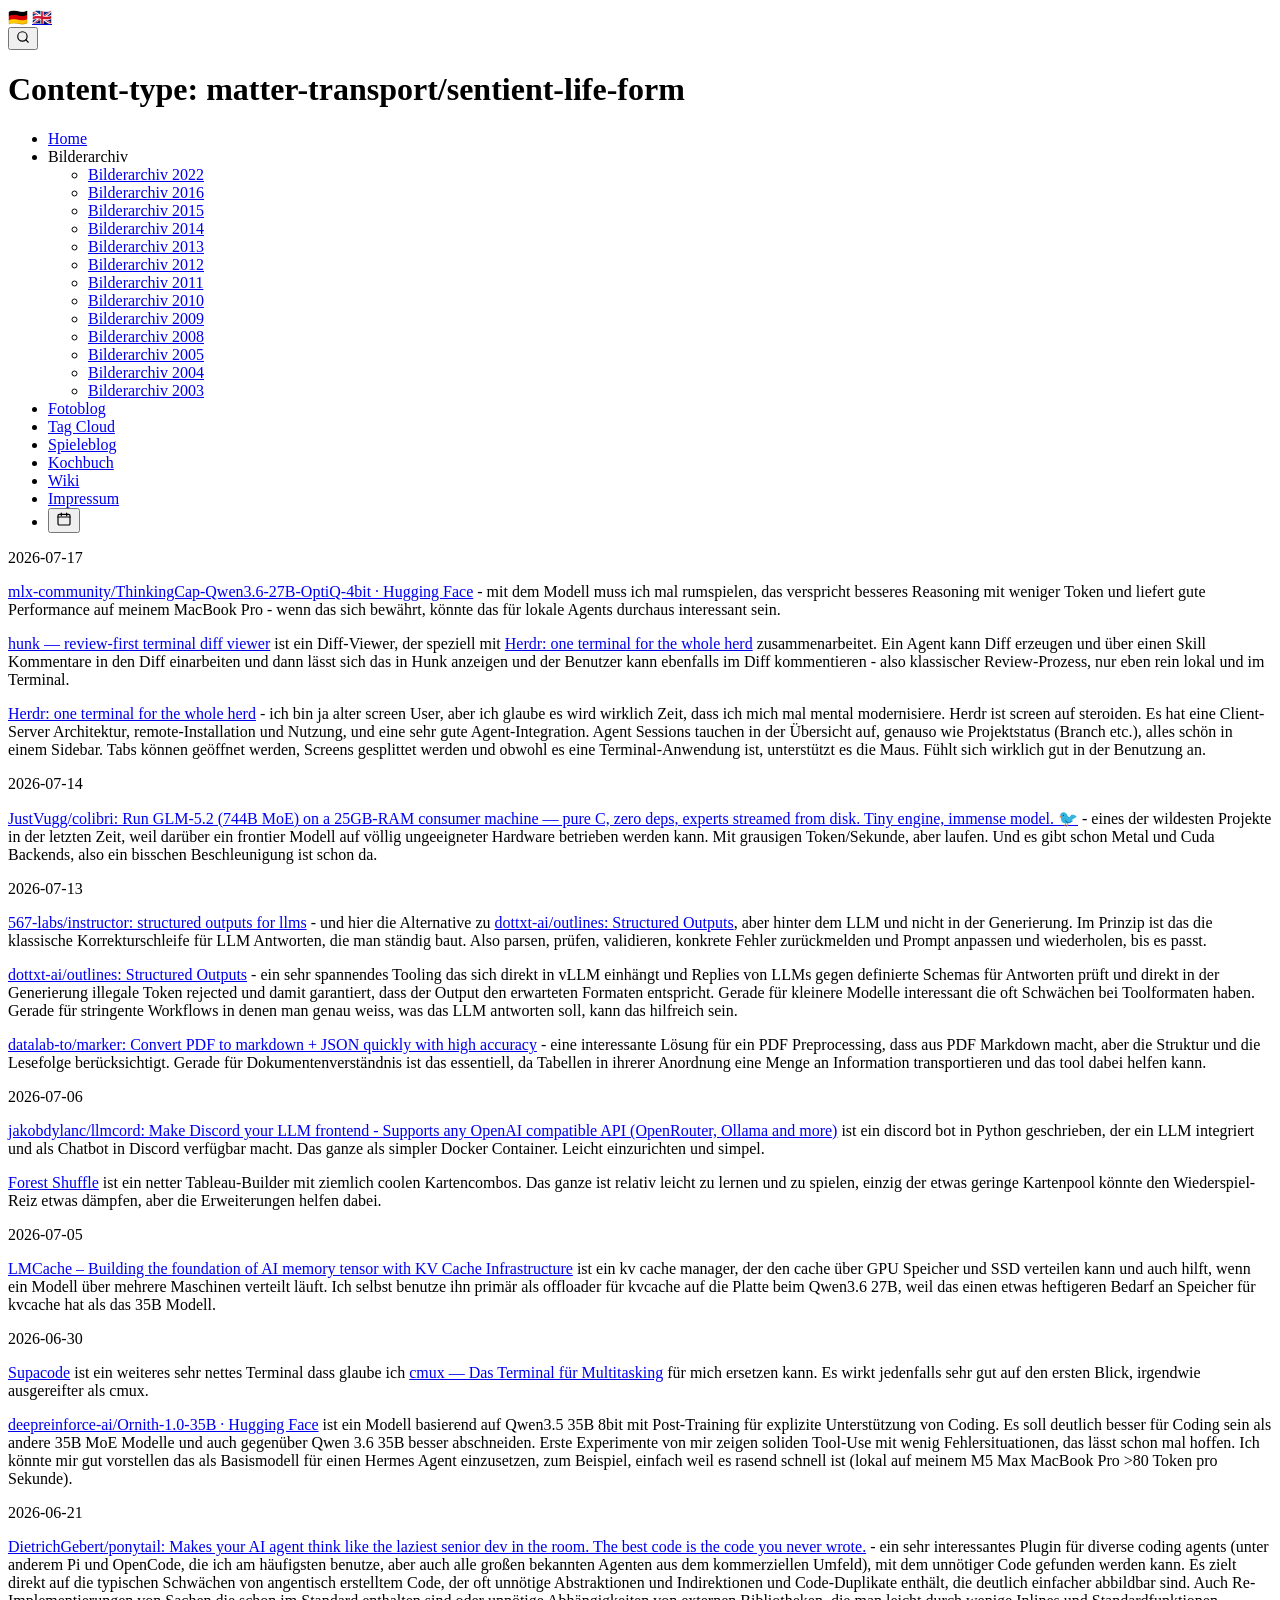
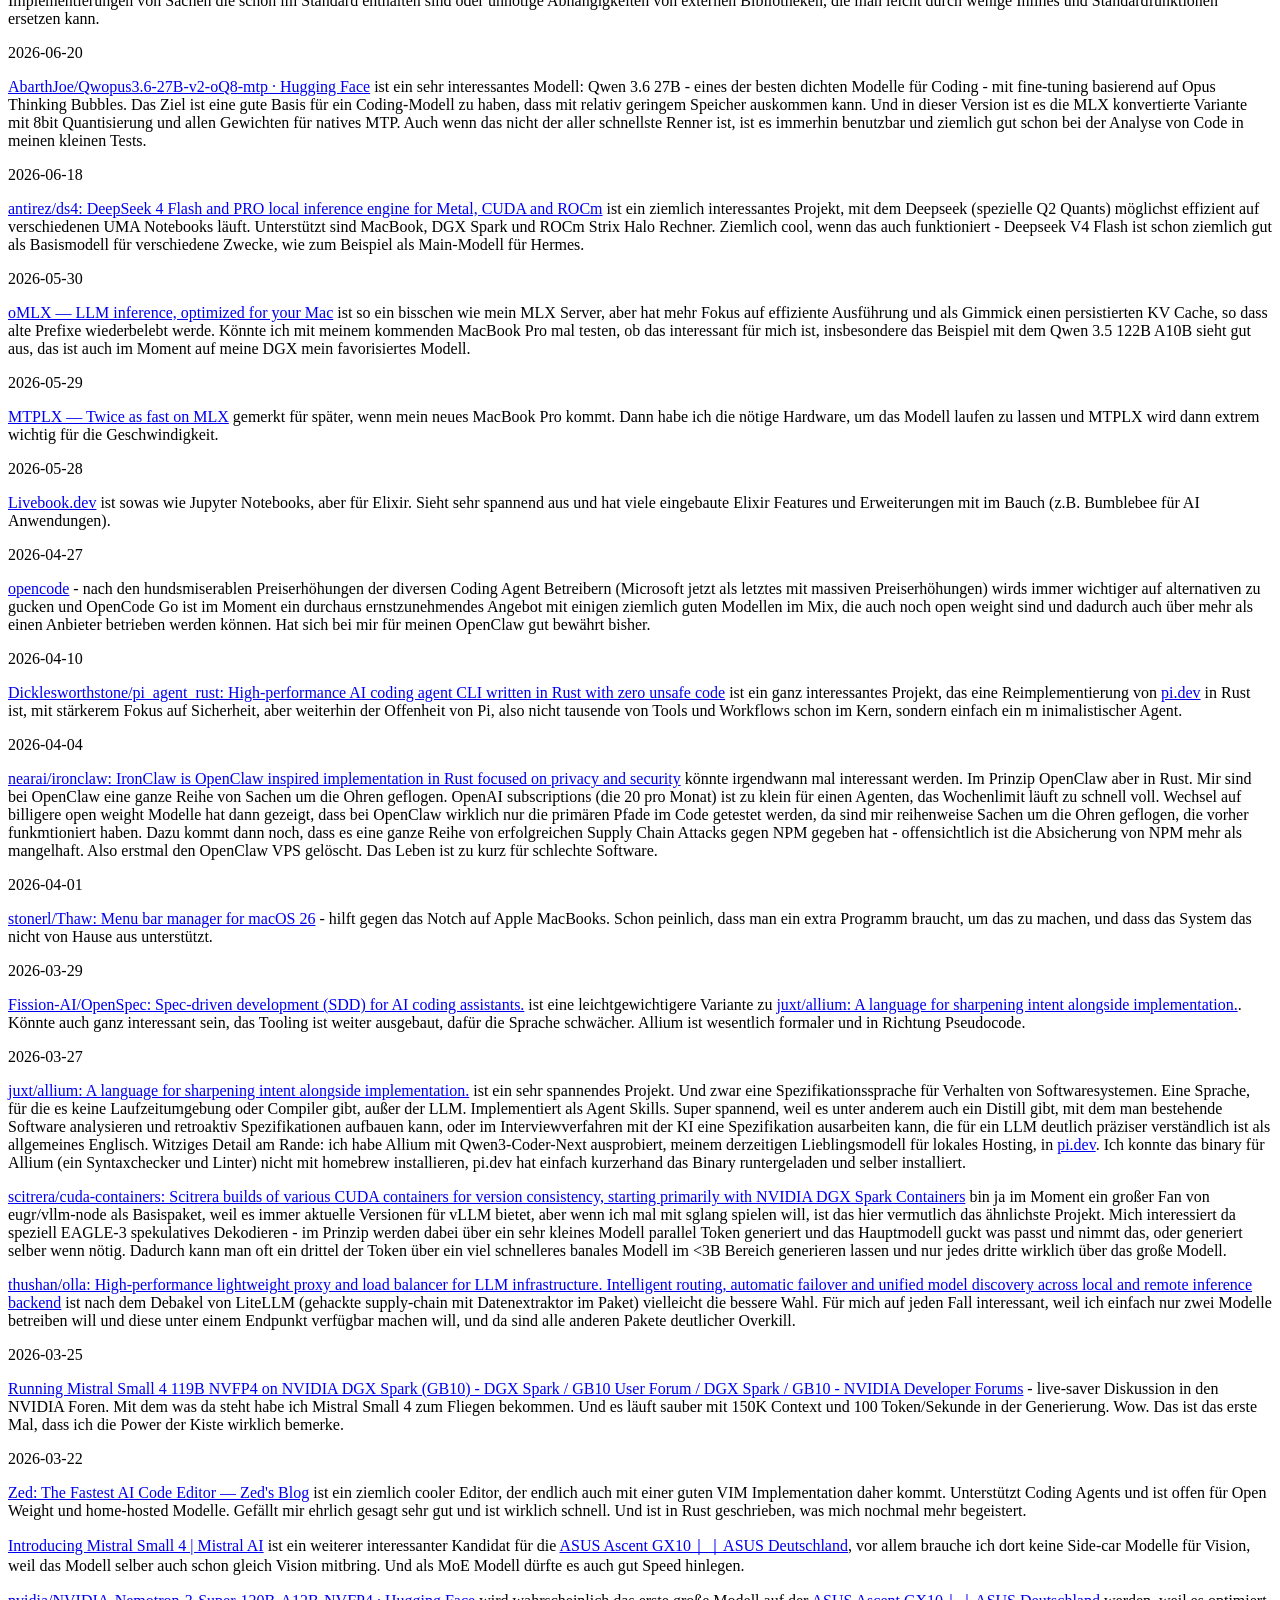
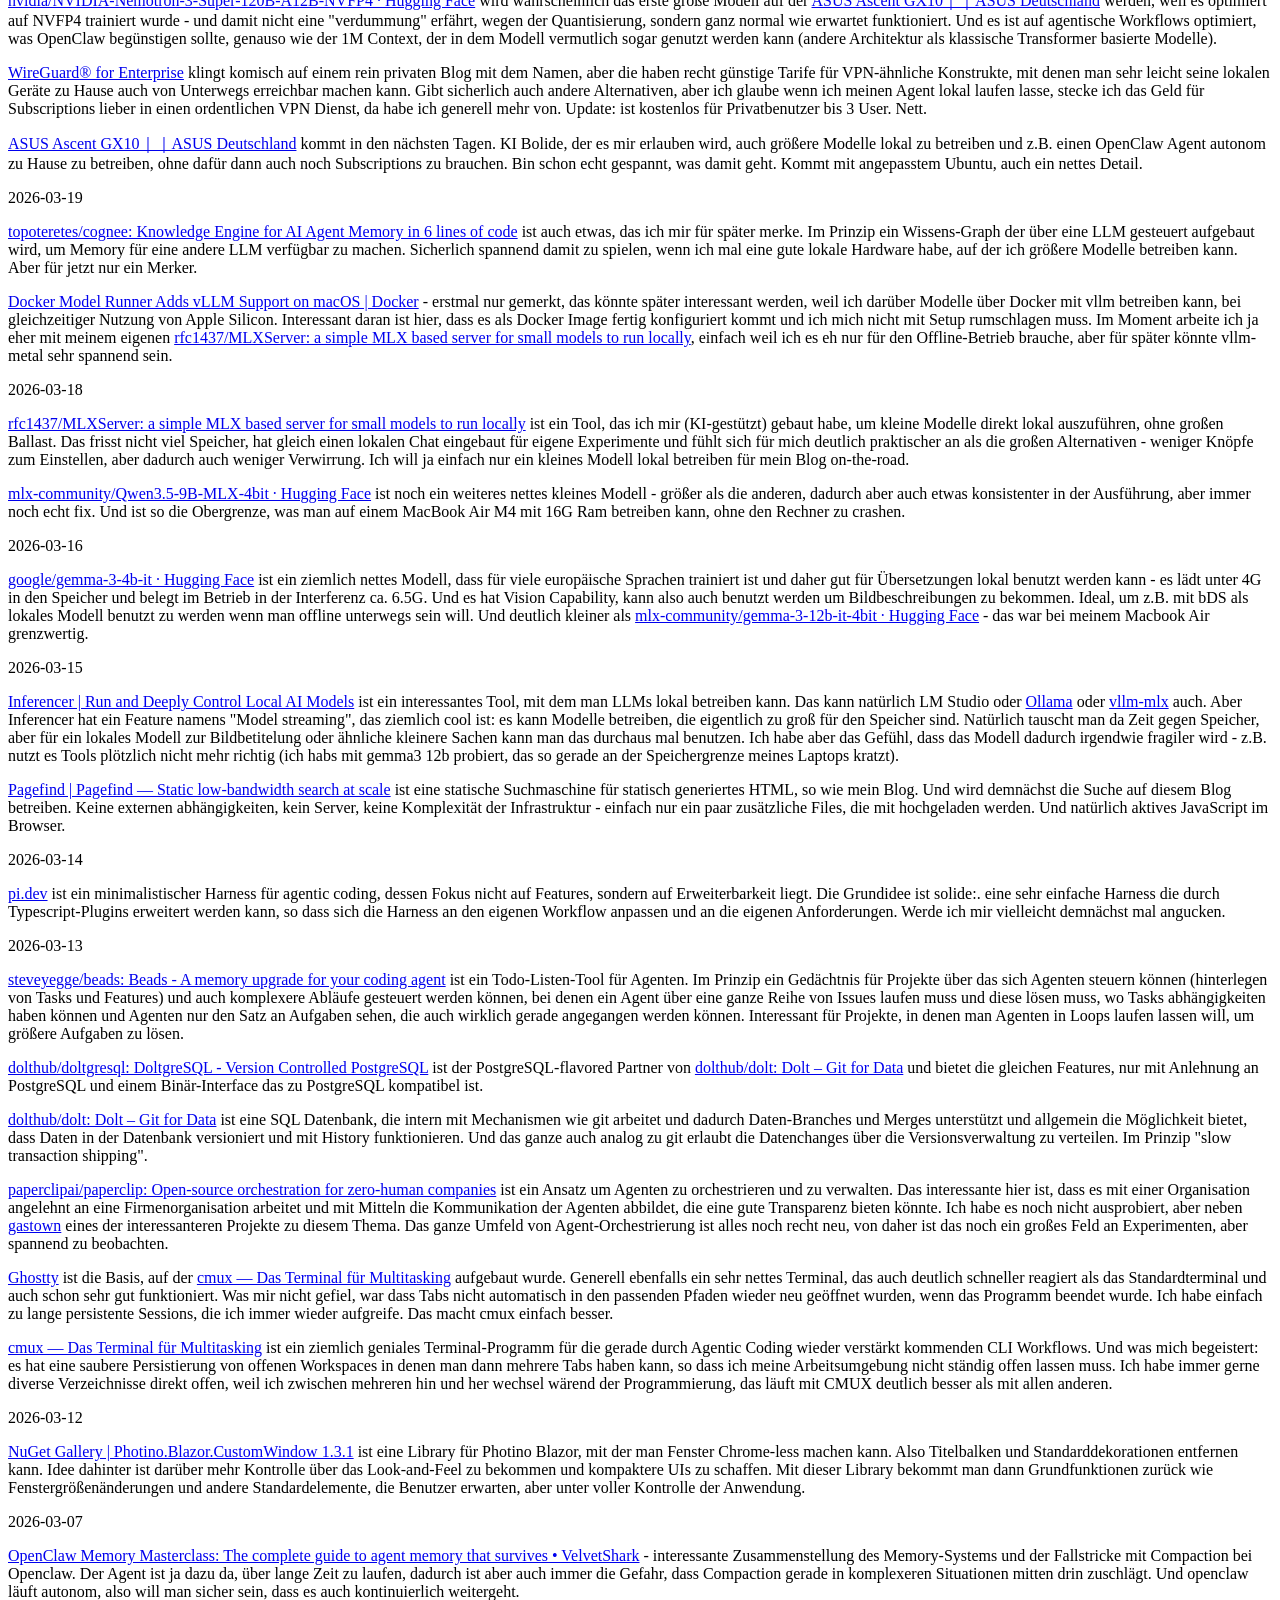
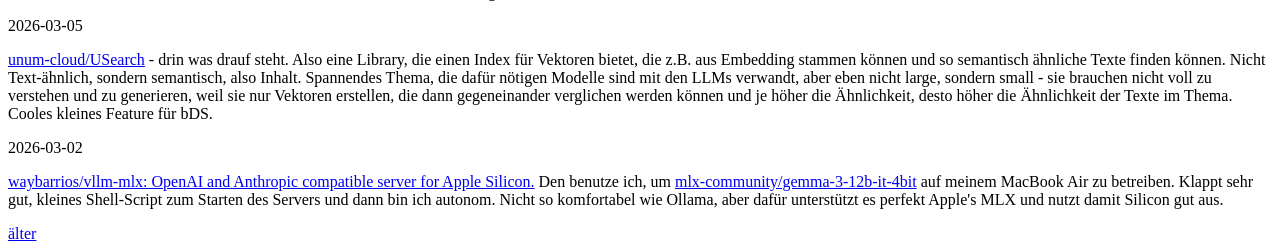
==== commit 47d069df: "Update bDS2 rendering fixtures and routes." ====
--- a/fixtures/golden-generated-sites/rfc1437-sample/index.html
+++ b/fixtures/golden-generated-sites/rfc1437-sample/index.html
@@ -4,16 +4,16 @@
   <meta charset="utf-8" />
   <meta name="viewport" content="width=device-width, initial-scale=1" />
   <title>Content-type: matter-transport/sentient-life-form</title>
-  
+
   <link rel="stylesheet" href="/assets/pico.slate.min.css" />
   <link rel="stylesheet" href="/assets/lightbox.min.css" />
   <link rel="stylesheet" href="/assets/highlight.min.css" />
   <link rel="stylesheet" href="/assets/vanilla-calendar.min.css" />
   <link rel="stylesheet" href="/assets/bds.css" />
-  
+
   <link rel="alternate" type="application/rss+xml" title="RSS" href="/rss.xml" />
   <link rel="alternate" type="application/atom+xml" title="Atom" href="/atom.xml" />
-  
+
   <script defer src="/assets/highlight.min.js"></script>
   <script defer src="/assets/code-enhancements.js"></script>
   <script defer src="/assets/d3.layout.cloud.js"></script>
@@ -25,20 +25,19 @@
   <link rel="stylesheet" href="/pagefind/pagefind-ui.css" />
   <script defer src="/pagefind/pagefind-ui.js"></script>
 </head>
-
   <body>
     <main>
-      
+
 <nav class="language-switcher" aria-label="Sprache">
-  
-    
+
+
       <span class="language-switcher-badge language-switcher-badge-current" aria-current="true" title="de">🇩🇪</span>
-    
-  
-    
+
+
+
       <a class="language-switcher-badge" href="/en" data-lang-prefix="/en" title="en">🇬🇧</a>
-    
-  
+
+
   <div class="blog-search-widget" aria-label="Seitensuche">
     <button type="button" class="blog-search-toggle" data-blog-search-toggle aria-label="Seitensuche">
       <svg aria-hidden="true" viewBox="0 0 24 24" width="14" height="14" fill="none" stroke="currentColor" stroke-width="2" stroke-linecap="round" stroke-linejoin="round" focusable="false">
@@ -47,7 +46,7 @@
       </svg>
     </button>
     <div class="blog-search-panel" data-blog-search-panel hidden>
-      <div id="blog-search" data-blog-search-root data-search-placeholder="Suchen..."></div>
+      <div id="blog-search" data-blog-search-root data-search-placeholder="Suchen..." data-search-no-results="Keine Ergebnisse gefunden"></div>
     </div>
   </div>
 </nav>
@@ -60,183 +59,183 @@
 </script>
 
 
-      
-        
-          
+
+
+
             <h1 class="archive-heading">Content-type: matter-transport/sentient-life-form</h1>
-          
-        
-      
+
+
+
 
       <nav class="blog-menu">
-  
+
     <ul class="blog-menu-list">
-  
-    <li class="blog-menu-item">
-      
+
+    <li class="blog-menu-item">
+
         <a class="blog-menu-link" href="/">Home</a>
-      
-      
-    </li>
-  
+
+
+    </li>
+
     <li class="blog-menu-item blog-menu-item-with-children">
-      
+
         <span class="blog-menu-link">Bilderarchiv</span>
-      
-      
+
+
         <div class="blog-menu-submenu">
           <ul class="blog-menu-list">
-  
-    <li class="blog-menu-item">
-      
+
+    <li class="blog-menu-item">
+
         <a class="blog-menu-link" href="/bilderarchiv-2022/">Bilderarchiv 2022</a>
-      
-      
-    </li>
-  
-    <li class="blog-menu-item">
-      
+
+
+    </li>
+
+    <li class="blog-menu-item">
+
         <a class="blog-menu-link" href="/bilderarchiv-2016/">Bilderarchiv 2016</a>
-      
-      
-    </li>
-  
-    <li class="blog-menu-item">
-      
+
+
+    </li>
+
+    <li class="blog-menu-item">
+
         <a class="blog-menu-link" href="/bilderarchiv-2015/">Bilderarchiv 2015</a>
-      
-      
-    </li>
-  
-    <li class="blog-menu-item">
-      
+
+
+    </li>
+
+    <li class="blog-menu-item">
+
         <a class="blog-menu-link" href="/bilderarchiv-2014/">Bilderarchiv 2014</a>
-      
-      
-    </li>
-  
-    <li class="blog-menu-item">
-      
+
+
+    </li>
+
+    <li class="blog-menu-item">
+
         <a class="blog-menu-link" href="/bilderarchiv-2013/">Bilderarchiv 2013</a>
-      
-      
-    </li>
-  
-    <li class="blog-menu-item">
-      
+
+
+    </li>
+
+    <li class="blog-menu-item">
+
         <a class="blog-menu-link" href="/bilderarchiv-2012/">Bilderarchiv 2012</a>
-      
-      
-    </li>
-  
-    <li class="blog-menu-item">
-      
+
+
+    </li>
+
+    <li class="blog-menu-item">
+
         <a class="blog-menu-link" href="/bilderarchiv-2011/">Bilderarchiv 2011</a>
-      
-      
-    </li>
-  
-    <li class="blog-menu-item">
-      
+
+
+    </li>
+
+    <li class="blog-menu-item">
+
         <a class="blog-menu-link" href="/bilderarchiv-2010/">Bilderarchiv 2010</a>
-      
-      
-    </li>
-  
-    <li class="blog-menu-item">
-      
+
+
+    </li>
+
+    <li class="blog-menu-item">
+
         <a class="blog-menu-link" href="/bilderarchiv-2009/">Bilderarchiv 2009</a>
-      
-      
-    </li>
-  
-    <li class="blog-menu-item">
-      
+
+
+    </li>
+
+    <li class="blog-menu-item">
+
         <a class="blog-menu-link" href="/bilderarchiv-2008/">Bilderarchiv 2008</a>
-      
-      
-    </li>
-  
-    <li class="blog-menu-item">
-      
+
+
+    </li>
+
+    <li class="blog-menu-item">
+
         <a class="blog-menu-link" href="/bilderarchiv-2005/">Bilderarchiv 2005</a>
-      
-      
-    </li>
-  
-    <li class="blog-menu-item">
-      
+
+
+    </li>
+
+    <li class="blog-menu-item">
+
         <a class="blog-menu-link" href="/bilderarchiv-2004/">Bilderarchiv 2004</a>
-      
-      
-    </li>
-  
-    <li class="blog-menu-item">
-      
+
+
+    </li>
+
+    <li class="blog-menu-item">
+
         <a class="blog-menu-link" href="/bilderarchiv-2003/">Bilderarchiv 2003</a>
-      
-      
-    </li>
-  
-
-  
+
+
+    </li>
+
+
+
 </ul>
 
         </div>
-      
-    </li>
-  
-    <li class="blog-menu-item">
-      
+
+    </li>
+
+    <li class="blog-menu-item">
+
         <a class="blog-menu-link" href="/category/picture/">Fotoblog</a>
-      
-      
-    </li>
-  
-    <li class="blog-menu-item">
-      
+
+
+    </li>
+
+    <li class="blog-menu-item">
+
         <a class="blog-menu-link" href="/tag-cloud/">Tag Cloud</a>
-      
-      
-    </li>
-  
-    <li class="blog-menu-item">
-      
+
+
+    </li>
+
+    <li class="blog-menu-item">
+
         <a class="blog-menu-link" href="/category/spielelog/">Spieleblog</a>
-      
-      
-    </li>
-  
-    <li class="blog-menu-item">
-      
+
+
+    </li>
+
+    <li class="blog-menu-item">
+
         <a class="blog-menu-link" href="/category/kochbuch/">Kochbuch</a>
-      
-      
-    </li>
-  
-    <li class="blog-menu-item">
-      
+
+
+    </li>
+
+    <li class="blog-menu-item">
+
         <a class="blog-menu-link" href="/wiki/">Wiki</a>
-      
-      
-    </li>
-  
-    <li class="blog-menu-item">
-      
+
+
+    </li>
+
+    <li class="blog-menu-item">
+
         <a class="blog-menu-link" href="/impressum/">Impressum</a>
-      
-      
-    </li>
-  
-
-  
+
+
+    </li>
+
+
+
     <li class="blog-menu-item blog-menu-calendar">
       <button
         type="button"
         class="blog-menu-calendar-button"
         data-blog-calendar-toggle
         data-blog-calendar-year="2026"
-        data-blog-calendar-month="4"
+        data-blog-calendar-month="7"
         aria-label="Kalender öffnen"
         title="Kalender öffnen"
       >
@@ -257,7 +256,7 @@
         hidden
       >
         <header class="blog-calendar-header">
-          <strong>Archivkalender</strong>
+          <strong>Archiv</strong>
           <button
             type="button"
             class="blog-calendar-close"
@@ -274,670 +273,668 @@
         </div>
       </section>
     </li>
-  
+
 </ul>
 
-  
+
 </nav>
 
 
       <section class="post-list" data-template="post-list" data-list-page="true" data-first-page="true" data-last-page="false">
-        
-          
-            <section class="archive-day-group">
-              <aside class="archive-day-marker"><span>01.04.2026</span></aside>
-              <div class="archive-day-posts">
-                
-                  <div class="post">
-                    
-                    <p><a href="https://github.com/stonerl/Thaw">stonerl/Thaw: Menu bar manager for macOS 26</a> - hilft gegen das Notch auf Apple MacBooks. Schon peinlich, dass man ein extra Programm braucht, um das zu machen, und dass das System das nicht von Hause aus unterstützt.</p>
-
-                  </div>
-                
-              </div>
-            </section>
-          
-
-          
-            <div class="archive-day-separator" aria-hidden="true"></div>
-          
-        
-          
-            <section class="archive-day-group">
-              <aside class="archive-day-marker"><span>29.03.2026</span></aside>
-              <div class="archive-day-posts">
-                
-                  <div class="post">
-                    
-                    <p><a href="https://github.com/Fission-AI/OpenSpec?tab=readme-ov-file">Fission-AI/OpenSpec: Spec-driven development (SDD) for AI coding assistants.</a> ist eine leichtgewichtigere Variante zu <a href="/2026/03/27/juxt-allium-a-language-for-sharpening-intent-alongside-implementation">juxt/allium: A language for sharpening intent alongside implementation.</a>. Könnte auch ganz interessant sein, das Tooling ist weiter ausgebaut, dafür die Sprache schwächer. Allium ist wesentlich formaler und in Richtung Pseudocode.</p>
-
-                  </div>
-                
-              </div>
-            </section>
-          
-
-          
-            <div class="archive-day-separator" aria-hidden="true"></div>
-          
-        
-          
-            <section class="archive-day-group">
-              <aside class="archive-day-marker"><span>27.03.2026</span></aside>
-              <div class="archive-day-posts">
-                
-                  <div class="post">
-                    
-                    <p><a href="https://github.com/juxt/allium">juxt/allium: A language for sharpening intent alongside implementation.</a> ist ein sehr spannendes Projekt. Und zwar eine Spezifikationssprache für Verhalten von Softwaresystemen. Eine Sprache, für die es keine Laufzeitumgebung oder Compiler gibt, außer der LLM. Implementiert als Agent Skills. Super spannend, weil es unter anderem auch ein Distill gibt, mit dem man bestehende Software analysieren und retroaktiv Spezifikationen aufbauen kann, oder im Interviewverfahren mit der KI eine Spezifikation ausarbeiten kann, die für ein LLM deutlich präziser verständlich ist als allgemeines Englisch. Witziges Detail am Rande: ich habe Allium mit Qwen3-Coder-Next ausprobiert, meinem derzeitigen Lieblingsmodell für lokales Hosting, in <a href="/2026/03/14/pi-dev">pi.dev</a>. Ich konnte das binary für Allium (ein Syntaxchecker und Linter) nicht mit homebrew installieren, pi.dev hat einfach kurzerhand das Binary runtergeladen und selber installiert.</p>
-
-                  </div>
-                
-                  <div class="post">
-                    
-                    <p><a href="https://github.com/scitrera/cuda-containers">scitrera/cuda-containers: Scitrera builds of various CUDA containers for version consistency, starting primarily with NVIDIA DGX Spark Containers</a> bin ja im Moment ein großer Fan von eugr/vllm-node als Basispaket, weil es immer aktuelle Versionen für vLLM bietet, aber wenn ich mal mit sglang spielen will, ist das hier vermutlich das ähnlichste Projekt. Mich interessiert da speziell EAGLE-3 spekulatives Dekodieren - im Prinzip werden dabei über ein sehr kleines Modell parallel Token generiert und das Hauptmodell guckt was passt und nimmt das, oder generiert selber wenn nötig. Dadurch kann man oft ein drittel der Token über ein viel schnelleres banales Modell im &lt;3B Bereich generieren lassen und nur jedes dritte wirklich über das große Modell.</p>
-
-                  </div>
-                
-                  <div class="post">
-                    
-                    <p><a href="https://github.com/thushan/olla">thushan/olla: High-performance lightweight proxy and load balancer for LLM infrastructure. Intelligent routing, automatic failover and unified model discovery across local and remote inference backend</a> ist nach dem Debakel von LiteLLM (gehackte supply-chain mit Datenextraktor im Paket) vielleicht die bessere Wahl. Für mich auf jeden Fall interessant, weil ich einfach nur zwei Modelle betreiben will und diese unter einem Endpunkt verfügbar machen will, und da sind alle anderen Pakete deutlicher Overkill.</p>
-
-                  </div>
-                
-              </div>
-            </section>
-          
-
-          
-            <div class="archive-day-separator" aria-hidden="true"></div>
-          
-        
-          
-            <section class="archive-day-group">
-              <aside class="archive-day-marker"><span>25.03.2026</span></aside>
-              <div class="archive-day-posts">
-                
-                  <div class="post">
-                    
-                    <p><a href="https://forums.developer.nvidia.com/t/running-mistral-small-4-119b-nvfp4-on-nvidia-dgx-spark-gb10/363863/26">Running Mistral Small 4 119B NVFP4 on NVIDIA DGX Spark (GB10) - DGX Spark / GB10 User Forum / DGX Spark / GB10 - NVIDIA Developer Forums</a> - live-saver Diskussion in den NVIDIA Foren. Mit dem was da steht habe ich Mistral Small 4 zum Fliegen bekommen. Und es läuft sauber mit 150K Context und 100 Token/Sekunde in der Generierung. Wow. Das ist das erste Mal, dass ich die Power der Kiste wirklich bemerke.</p>
-
-                  </div>
-                
-              </div>
-            </section>
-          
-
-          
-            <div class="archive-day-separator" aria-hidden="true"></div>
-          
-        
-          
-            <section class="archive-day-group">
-              <aside class="archive-day-marker"><span>22.03.2026</span></aside>
-              <div class="archive-day-posts">
-                
-                  <div class="post">
-                    
-                    <p><a href="https://zed.dev/blog/fastest-ai-code-editor">Zed: The Fastest AI Code Editor — Zed&#39;s Blog</a> ist ein ziemlich cooler Editor, der endlich auch mit einer guten VIM Implementation daher kommt. Unterstützt Coding Agents und ist offen für Open Weight und home-hosted Modelle. Gefällt mir ehrlich gesagt sehr gut und ist wirklich schnell. Und ist in Rust geschrieben, was mich nochmal mehr begeistert.</p>
-
-                  </div>
-                
-                  <div class="post">
-                    
-                    <p><a href="https://mistral.ai/news/mistral-small-4">Introducing Mistral Small 4 | Mistral AI</a> ist ein weiterer interessanter Kandidat für die <a href="/2026/03/22/asus-ascent-gx10-asus-deutschland">ASUS Ascent GX10｜｜ASUS Deutschland</a>, vor allem brauche ich dort keine Side-car Modelle für Vision, weil das Modell selber auch schon gleich Vision mitbring. Und als MoE Modell dürfte es auch gut Speed hinlegen.</p>
-
-                  </div>
-                
-                  <div class="post">
-                    
-                    <p><a href="https://huggingface.co/nvidia/NVIDIA-Nemotron-3-Super-120B-A12B-NVFP4">nvidia/NVIDIA-Nemotron-3-Super-120B-A12B-NVFP4 · Hugging Face</a> wird wahrscheinlich das erste große Modell auf der <a href="/2026/03/22/asus-ascent-gx10-asus-deutschland">ASUS Ascent GX10｜｜ASUS Deutschland</a> werden, weil es optimiert auf NVFP4 trainiert wurde - und damit nicht eine &quot;verdummung&quot; erfährt, wegen der Quantisierung, sondern ganz normal wie erwartet funktioniert. Und es ist auf agentische Workflows optimiert, was OpenClaw begünstigen sollte, genauso wie der 1M Context, der in dem Modell vermutlich sogar genutzt werden kann (andere Architektur als klassische Transformer basierte Modelle).</p>
-
-                  </div>
-                
-                  <div class="post">
-                    
-                    <p><a href="https://tailscale.com/wireguard-vpn">WireGuard® for Enterprise</a> klingt komisch auf einem rein privaten Blog mit dem Namen, aber die haben recht günstige Tarife für VPN-ähnliche Konstrukte, mit denen man sehr leicht seine lokalen Geräte zu Hause auch von Unterwegs erreichbar machen kann. Gibt sicherlich auch andere Alternativen, aber ich glaube wenn ich meinen Agent lokal laufen lasse, stecke ich das Geld für Subscriptions lieber in einen ordentlichen VPN Dienst, da habe ich generell mehr von. Update: ist kostenlos für Privatbenutzer bis 3 User. Nett.</p>
-
-                  </div>
-                
-                  <div class="post">
-                    
-                    <p><a href="https://www.asus.com/de/networking-iot-servers/desktop-ai-supercomputer/ultra-small-ai-supercomputers/asus-ascent-gx10/">ASUS Ascent GX10｜｜ASUS Deutschland</a> kommt in den nächsten Tagen. KI Bolide, der es mir erlauben wird, auch größere Modelle lokal zu betreiben und z.B. einen OpenClaw Agent autonom zu Hause zu betreiben, ohne dafür dann auch noch Subscriptions zu brauchen. Bin schon echt gespannt, was damit geht. Kommt mit angepasstem Ubuntu, auch ein nettes Detail.</p>
-
-                  </div>
-                
-              </div>
-            </section>
-          
-
-          
-            <div class="archive-day-separator" aria-hidden="true"></div>
-          
-        
-          
-            <section class="archive-day-group">
-              <aside class="archive-day-marker"><span>19.03.2026</span></aside>
-              <div class="archive-day-posts">
-                
-                  <div class="post">
-                    
-                    <p><a href="https://github.com/topoteretes/cognee">topoteretes/cognee: Knowledge Engine for AI Agent Memory in 6 lines of code</a> ist auch etwas, das ich mir für später merke. Im Prinzip ein Wissens-Graph der über eine LLM gesteuert aufgebaut wird, um Memory für eine andere LLM verfügbar zu machen. Sicherlich spannend damit zu spielen, wenn ich mal eine gute lokale Hardware habe, auf der ich größere Modelle betreiben kann. Aber für jetzt nur ein Merker.</p>
-
-                  </div>
-                
-                  <div class="post">
-                    
-                    <p><a href="https://www.docker.com/blog/docker-model-runner-vllm-metal-macos/">Docker Model Runner Adds vLLM Support on macOS | Docker</a> - erstmal nur gemerkt, das könnte später interessant werden, weil ich darüber Modelle über Docker mit vllm betreiben kann, bei gleichzeitiger Nutzung von Apple Silicon. Interessant daran ist hier, dass es als Docker Image fertig konfiguriert kommt und ich mich nicht mit Setup rumschlagen muss. Im Moment arbeite ich ja eher mit meinem eigenen <a href="/2026/03/18/rfc1437-mlxserver-a-simple-mlx-based-server-for-small-models-to-run-locally">rfc1437/MLXServer: a simple MLX based server for small models to run locally</a>, einfach weil ich es eh nur für den Offline-Betrieb brauche, aber für später könnte vllm-metal sehr spannend sein.</p>
-
-                  </div>
-                
-              </div>
-            </section>
-          
-
-          
-            <div class="archive-day-separator" aria-hidden="true"></div>
-          
-        
-          
-            <section class="archive-day-group">
-              <aside class="archive-day-marker"><span>18.03.2026</span></aside>
-              <div class="archive-day-posts">
-                
-                  <div class="post">
-                    
-                    <p><a href="https://github.com/rfc1437/MLXServer">rfc1437/MLXServer: a simple MLX based server for small models to run locally</a> ist ein Tool, das ich mir (KI-gestützt) gebaut habe, um kleine Modelle direkt lokal auszuführen, ohne großen Ballast. Das frisst nicht viel Speicher, hat gleich einen lokalen Chat eingebaut für eigene Experimente und fühlt sich für mich deutlich praktischer an als die großen Alternativen - weniger Knöpfe zum Einstellen, aber dadurch auch weniger Verwirrung. Ich will ja einfach nur ein kleines Modell lokal betreiben für mein Blog on-the-road.</p>
-
-                  </div>
-                
-                  <div class="post">
-                    
-                    <p><a href="https://huggingface.co/mlx-community/Qwen3.5-9B-MLX-4bit">mlx-community/Qwen3.5-9B-MLX-4bit · Hugging Face</a> ist noch ein weiteres nettes kleines Modell - größer als die anderen, dadurch aber auch etwas konsistenter in der Ausführung, aber immer noch echt fix. Und ist so die Obergrenze, was man auf einem MacBook Air M4 mit 16G Ram betreiben kann, ohne den Rechner zu crashen.</p>
-
-                  </div>
-                
-              </div>
-            </section>
-          
-
-          
-            <div class="archive-day-separator" aria-hidden="true"></div>
-          
-        
-          
-            <section class="archive-day-group">
-              <aside class="archive-day-marker"><span>16.03.2026</span></aside>
-              <div class="archive-day-posts">
-                
-                  <div class="post">
-                    
-                    <p><a href="https://huggingface.co/google/gemma-3-4b-it">google/gemma-3-4b-it · Hugging Face</a> ist ein ziemlich nettes Modell, dass für viele europäische Sprachen trainiert ist und daher gut für Übersetzungen lokal benutzt werden kann - es lädt unter 4G in den Speicher und belegt im Betrieb in der Interferenz ca. 6.5G. Und es hat Vision Capability, kann also auch benutzt werden um Bildbeschreibungen zu bekommen. Ideal, um z.B. mit bDS als lokales Modell benutzt zu werden wenn man offline unterwegs sein will. Und deutlich kleiner als <a href="/2026/03/02/mlx-community-gemma-3-12b-it-4bit-hugging-face">mlx-community/gemma-3-12b-it-4bit · Hugging Face</a> - das war bei meinem Macbook Air grenzwertig.</p>
-
-                  </div>
-                
-              </div>
-            </section>
-          
-
-          
-            <div class="archive-day-separator" aria-hidden="true"></div>
-          
-        
-          
-            <section class="archive-day-group">
-              <aside class="archive-day-marker"><span>15.03.2026</span></aside>
-              <div class="archive-day-posts">
-                
-                  <div class="post">
-                    
-                    <p><a href="https://inferencer.com/">Inferencer | Run and Deeply Control Local AI Models</a> ist ein interessantes Tool, mit dem man LLMs lokal betreiben kann. Das kann natürlich LM Studio oder <a href="/2026/03/01/ollama">Ollama</a> oder <a href="/2026/03/02/waybarrios-vllm-mlx-openai-and-anthropic-compatible-server-for-apple-silicon">vllm-mlx</a> auch. Aber Inferencer hat ein Feature namens &quot;Model streaming&quot;, das ziemlich cool ist: es kann Modelle betreiben, die eigentlich zu groß für den Speicher sind. Natürlich tauscht man da Zeit gegen Speicher, aber für ein lokales Modell zur Bildbetitelung oder ähnliche kleinere Sachen kann man das durchaus mal benutzen. Ich habe aber das Gefühl, dass das Modell dadurch irgendwie fragiler wird - z.B. nutzt es Tools plötzlich nicht mehr richtig (ich habs mit gemma3 12b probiert, das so gerade an der Speichergrenze meines Laptops kratzt).</p>
-
-                  </div>
-                
-                  <div class="post">
-                    
-                    <p><a href="https://pagefind.app/">Pagefind | Pagefind — Static low-bandwidth search at scale</a> ist eine statische Suchmaschine für statisch generiertes HTML, so wie mein Blog. Und wird demnächst die Suche auf diesem Blog betreiben. Keine externen abhängigkeiten, kein Server, keine Komplexität der Infrastruktur - einfach nur ein paar zusätzliche Files, die mit hochgeladen werden. Und natürlich aktives JavaScript im Browser.</p>
-
-                  </div>
-                
-              </div>
-            </section>
-          
-
-          
-            <div class="archive-day-separator" aria-hidden="true"></div>
-          
-        
-          
-            <section class="archive-day-group">
-              <aside class="archive-day-marker"><span>14.03.2026</span></aside>
-              <div class="archive-day-posts">
-                
-                  <div class="post">
-                    
-                    <p><a href="https://shittycodingagent.ai/">pi.dev</a> ist ein minimalistischer Harness für agentic coding, dessen Fokus nicht auf Features, sondern auf Erweiterbarkeit liegt. Die Grundidee ist solide:. eine sehr einfache Harness die durch Typescript-Plugins erweitert werden kann, so dass sich die Harness an den eigenen Workflow anpassen und an die eigenen Anforderungen. Werde ich mir vielleicht demnächst mal angucken.</p>
-
-                  </div>
-                
-              </div>
-            </section>
-          
-
-          
-            <div class="archive-day-separator" aria-hidden="true"></div>
-          
-        
-          
-            <section class="archive-day-group">
-              <aside class="archive-day-marker"><span>13.03.2026</span></aside>
-              <div class="archive-day-posts">
-                
-                  <div class="post">
-                    
-                    <p><a href="https://github.com/steveyegge/beads">steveyegge/beads: Beads - A memory upgrade for your coding agent</a> ist ein Todo-Listen-Tool für Agenten. Im Prinzip ein Gedächtnis für Projekte über das sich Agenten steuern können (hinterlegen von Tasks und Features) und auch komplexere Abläufe gesteuert werden können, bei denen ein Agent über eine ganze Reihe von Issues laufen muss und diese lösen muss, wo Tasks abhängigkeiten haben können und Agenten nur den Satz an Aufgaben sehen, die auch wirklich gerade angegangen werden können. Interessant für Projekte, in denen man Agenten in Loops laufen lassen will, um größere Aufgaben zu lösen.</p>
-
-                  </div>
-                
-                  <div class="post">
-                    
-                    <p><a href="https://github.com/dolthub/doltgresql">dolthub/doltgresql: DoltgreSQL - Version Controlled PostgreSQL</a> ist der PostgreSQL-flavored Partner von <a href="/2026/03/13/dolthub-dolt-dolt-git-for-data">dolthub/dolt: Dolt – Git for Data</a> und bietet die gleichen Features, nur mit Anlehnung an PostgreSQL und einem Binär-Interface das zu PostgreSQL kompatibel ist.</p>
-
-                  </div>
-                
-                  <div class="post">
-                    
-                    <p><a href="https://github.com/dolthub/dolt?tab=readme-ov-file">dolthub/dolt: Dolt – Git for Data</a> ist eine SQL Datenbank, die intern mit Mechanismen wie git arbeitet und dadurch Daten-Branches und Merges unterstützt und allgemein die Möglichkeit bietet, dass Daten in der Datenbank versioniert und mit History funktionieren. Und das ganze auch analog zu git erlaubt die Datenchanges über die Versionsverwaltung zu verteilen. Im Prinzip &quot;slow transaction shipping&quot;.</p>
-
-                  </div>
-                
-                  <div class="post">
-                    
-                    <p><a href="https://github.com/paperclipai/paperclip">paperclipai/paperclip: Open-source orchestration for zero-human companies</a> ist ein Ansatz um Agenten zu orchestrieren und zu verwalten. Das interessante hier ist, dass es mit einer Organisation angelehnt an eine Firmenorganisation arbeitet und mit Mitteln die Kommunikation der Agenten abbildet, die eine gute Transparenz bieten könnte. Ich habe es noch nicht ausprobiert, aber neben <a href="https://github.com/steveyegge/gastown">gastown</a> eines der interessanteren Projekte zu diesem Thema. Das ganze Umfeld von Agent-Orchestrierung ist alles noch recht neu, von daher ist das noch ein großes Feld an Experimenten, aber spannend zu beobachten.</p>
-
-                  </div>
-                
-                  <div class="post">
-                    
-                    <p><a href="https://ghostty.org/">Ghostty</a> ist die Basis, auf der <a href="/2026/03/13/cmux-das-terminal-fur-multitasking">cmux — Das Terminal für Multitasking</a> aufgebaut wurde. Generell ebenfalls ein sehr nettes Terminal, das auch deutlich schneller reagiert als das Standardterminal und auch schon sehr gut funktioniert. Was mir nicht gefiel, war dass Tabs nicht automatisch in den passenden Pfaden wieder neu geöffnet wurden, wenn das Programm beendet wurde. Ich habe einfach zu lange persistente Sessions, die ich immer wieder aufgreife. Das macht cmux einfach besser.</p>
-
-                  </div>
-                
-                  <div class="post">
-                    
-                    <p><a href="https://www.cmux.dev/de">cmux — Das Terminal für Multitasking</a> ist ein ziemlich geniales Terminal-Programm für die gerade durch Agentic Coding wieder verstärkt kommenden CLI Workflows. Und was mich begeistert: es hat eine saubere Persistierung von offenen Workspaces in denen man dann mehrere Tabs haben kann, so dass ich meine Arbeitsumgebung nicht ständig offen lassen muss. Ich habe immer gerne diverse Verzeichnisse direkt offen, weil ich zwischen mehreren hin und her wechsel wärend der Programmierung, das läuft mit CMUX deutlich besser als mit allen anderen.</p>
-
-                  </div>
-                
-              </div>
-            </section>
-          
-
-          
-            <div class="archive-day-separator" aria-hidden="true"></div>
-          
-        
-          
-            <section class="archive-day-group">
-              <aside class="archive-day-marker"><span>12.03.2026</span></aside>
-              <div class="archive-day-posts">
-                
-                  <div class="post">
-                    
-                    <p><a href="https://www.nuget.org/packages/Photino.Blazor.CustomWindow">NuGet Gallery | Photino.Blazor.CustomWindow 1.3.1</a> ist eine Library für Photino Blazor, mit der man Fenster Chrome-less machen kann. Also Titelbalken und Standarddekorationen entfernen kann. Idee dahinter ist darüber mehr Kontrolle über das Look-and-Feel zu bekommen und kompaktere UIs zu schaffen. Mit dieser Library bekommt man dann Grundfunktionen zurück wie Fenstergrößenänderungen und andere Standardelemente, die Benutzer erwarten, aber unter voller Kontrolle der Anwendung.</p>
-
-                  </div>
-                
-              </div>
-            </section>
-          
-
-          
-            <div class="archive-day-separator" aria-hidden="true"></div>
-          
-        
-          
-            <section class="archive-day-group">
-              <aside class="archive-day-marker"><span>07.03.2026</span></aside>
-              <div class="archive-day-posts">
-                
-                  <div class="post">
-                    
-                    <p><a href="https://velvetshark.com/openclaw-memory-masterclass">OpenClaw Memory Masterclass: The complete guide to agent memory that survives • VelvetShark</a> - interessante Zusammenstellung des Memory-Systems und der Fallstricke mit Compaction bei Openclaw. Der Agent ist ja dazu da, über lange Zeit zu laufen, dadurch ist aber auch immer die Gefahr, dass Compaction gerade in komplexeren Situationen mitten drin zuschlägt. Und openclaw läuft autonom, also will man sicher sein, dass es auch kontinuierlich weitergeht.</p>
-
-                  </div>
-                
-              </div>
-            </section>
-          
-
-          
-            <div class="archive-day-separator" aria-hidden="true"></div>
-          
-        
-          
-            <section class="archive-day-group">
-              <aside class="archive-day-marker"><span>05.03.2026</span></aside>
-              <div class="archive-day-posts">
-                
-                  <div class="post">
-                    
-                    <p><a href="https://github.com/unum-cloud/USearch">unum-cloud/USearch</a> - drin was drauf steht. Also eine Library, die einen Index für Vektoren bietet, die z.B. aus Embedding stammen können und so semantisch ähnliche Texte finden können. Nicht Text-ähnlich, sondern semantisch, also Inhalt. Spannendes Thema, die dafür nötigen Modelle sind mit den LLMs verwandt, aber eben nicht large, sondern small - sie brauchen nicht voll zu verstehen und zu generieren, weil sie nur Vektoren erstellen, die dann gegeneinander verglichen werden können und je höher die Ähnlichkeit, desto höher die Ähnlichkeit der Texte im Thema. Cooles kleines Feature für bDS.</p>
-
-                  </div>
-                
-              </div>
-            </section>
-          
-
-          
-            <div class="archive-day-separator" aria-hidden="true"></div>
-          
-        
-          
-            <section class="archive-day-group">
-              <aside class="archive-day-marker"><span>02.03.2026</span></aside>
-              <div class="archive-day-posts">
-                
-                  <div class="post">
-                    
-                    <p><a href="https://github.com/waybarrios/vllm-mlx">waybarrios/vllm-mlx: OpenAI and Anthropic compatible server for Apple Silicon.</a> Den benutze ich, um <a href="/2026/03/02/mlx-community-gemma-3-12b-it-4bit-hugging-face">mlx-community/gemma-3-12b-it-4bit</a> auf meinem MacBook Air zu betreiben. Klappt sehr gut, kleines Shell-Script zum Starten des Servers und dann bin ich autonom. Nicht so komfortabel wie Ollama, aber dafür unterstützt es perfekt Apple&#39;s MLX und nutzt damit Silicon gut aus.</p>
-
-                  </div>
-                
-                  <div class="post">
-                    
-                    <p><a href="https://huggingface.co/mlx-community/gemma-3-12b-it-4bit">mlx-community/gemma-3-12b-it-4bit · Hugging Face</a> ist das bisher beste Modell für lokalen Betrieb, mit dem ich die Bildbetitelung und sogar lokalen Chat realisieren kann. Nicht das schnellste, da es schon recht groß ist, aber für Offline-Betrieb absolut geeignet, wenn ich mir da ein paar Mechanismen für Batchverarbeitung von Bildern etc. einfallen lasse. Das könnte gerade für Urlaubszeiten super spannend sein. Eine Bildbeschreibung liegt dann zwar bei einer Minute, aber hey, dafür keine Abhängigkeiten.</p>
-
-                  </div>
-                
-              </div>
-            </section>
-          
-
-          
-            <div class="archive-day-separator" aria-hidden="true"></div>
-          
-        
-          
-            <section class="archive-day-group">
-              <aside class="archive-day-marker"><span>01.03.2026</span></aside>
-              <div class="archive-day-posts">
-                
-                  <div class="post">
-                    
-                    <p><a href="https://models.dev/">Models.dev — An open-source database of AI models</a> ist eine sehr praktische Seite, die für alle möglichen Anbieter und alle möglichen LLMs Rahmenparameter liefert, inklusive sogar API Preise. Und technische Parameter wie Input/Output Tokens.</p>
-
-                  </div>
-                
-                  <div class="post">
-                    
-                    <p><a href="https://ollama.com/">Ollama</a> - eine Runtime-Umgebung für LLMs, die es erlaubt Modelle lokal zu betreiben. Mein Lieblingsmodell zur Zeit: <a href="https://ollama.com/library/qwen2.5vl:7b-q4_K_M">qwen2.5vl:7b-q4_K_M</a>. Mit nur 6.6 GB Größe läuft das problemlos auf einem MacBook Air M4 und hat noch genug Speicher und Kapazität frei um Programme nebenbei laufen zu lassen. Das Modell ist im Chat erstaunlich brauchbar und vor allem hat es klasse Vision-Fähigkeiten. Ideal um für Bilder Titel, Alt-Texte oder Zusammenfassungen zu liefern, ohne dafür Geld an große Provider abzudrücken. Und ein wichtiger Baustein, um bDS wieder zurück zu full-offline zu bringen.</p>
-
-                  </div>
-                
-              </div>
-            </section>
-          
-
-          
-            <div class="archive-day-separator" aria-hidden="true"></div>
-          
-        
-          
-            <section class="archive-day-group">
-              <aside class="archive-day-marker"><span>28.02.2026</span></aside>
-              <div class="archive-day-posts">
-                
-                  <div class="post">
-                    
-                    <p><a href="https://github.com/mistralai/mistral-vibe">mistralai/mistral-vibe: Minimal CLI coding agent by Mistral</a> - begleitend zum <a href="/2026/02/28/ai-studio-mistral-ai">AI Studio - Mistral AI</a> gibt es die Vibe-Coding Oberfläche zu Devstral auch als Open Source. Sehr nett, weil es ein gutes Paar macht. Wird definitiv bei mir etwas ausprobiert, auch wenn ich sicherlich für große Projekte dann eher zu den Boliden (Opus 4.6) greifen würde.</p>
-
-                  </div>
-                
-                  <div class="post">
-                    
-                    <p><a href="https://console.mistral.ai/home">AI Studio - Mistral AI</a> - da in den USA ja doch wieder die Lage etwas angespannter wird, und einfach weil man immer mal gucken sollte, was außerhalb der USA passiert, hier ein Link auf eine europäische Alternative zu den großen US Betreibern. Mistral bietet mit Devstral 2 ein Coding-Modell an, das nicht nur open weights ist (also frei zu bekommen und zu betreiben, wenn man die nötige Hardware hat), sondern auch im Betrieb bei Nutzung von Mistral selber recht günstig ist. Und die Leistung liegt etwas oberhalb Claude Haiku 4.5, und zwar unterhalb Sonnet 4.5, aber nicht super weit. Also durchaus brauchbar und meine ersten Experimente waren nicht schlecht. Leider keine Vision-Fähigkeit, also für Experimente mit Bildern nicht so geeignet (und daher für mein bDS nicht ideal), aber trotzdem spannend genug um es im Auge zu behalten.</p>
-
-                  </div>
-                
-                  <div class="post">
-                    
-                    <p><a href="https://niklas-luhmann-archiv.de/bestand/zettelkasten/zettel/ZK_1_NB_1_1_V">ZK I Zettel 1 (1) - Niklas Luhmann-Archiv</a> - woher die Inspiration für mein Blog kommt, bzw. was mich immer unter der technischen Oberfläche bewegt hat.</p>
-
-                  </div>
-                
-                  <div class="post">
-                    
-                    <p>wer so wie ich gerne einen Überblick über UI-integration von LLMs haben möchte und sich fragt, wie A2UI und MCP Apps im Vergleich arbeiten und was sie bieten: <a href="https://ricmac.org/2025/12/19/agent-ui-standards-multiply-mcp-apps-and-googles-a2ui/">Agent UI Standards Multiply: MCP Apps and Google’s A2UI - Richard MacManus</a> hilft. Ich habe in bDS ja A2UI implementiert, damit im internen Chat das LLM auch visuelle Aspekte nutzen kann, und das gefällt mir schon sehr gut. Aber die Idee, Teile meines UI auch in externe Agents einzubringen ist auch faszinierend. Auch wenn ich finde, dass &quot;lokales HTML/JS in einem IFrame&quot; irgendwie erstmal nach Hack klingt, aber vieles im LLM Umfeld gibt mir das Gefühl im Moment, einfach weil ja alles über einen normalen Text-Stream geschoben wird und man hofft, dass die LLMs sich an die Formate halten (selbst A2UI arbeitet so).</p>
-
-                  </div>
-                
-              </div>
-            </section>
-          
-
-          
-            <div class="archive-day-separator" aria-hidden="true"></div>
-          
-        
-          
-            <section class="archive-day-group">
-              <aside class="archive-day-marker"><span>27.02.2026</span></aside>
-              <div class="archive-day-posts">
-                
-                  <div class="post">
-                    
-                    <p><a href="https://github.com/cloudflare/cobweb">cloudflare/cobweb: COBOL to WebAssembly compiler</a> - ich lass das einfach mal hier liegen. Soll doch jemand anders den alten Kram wegräumen. <a href="https://blog.cloudflare.com/cloudflare-workers-now-support-cobol/">was soll man da auch anderes sagen</a>.</p>
-
-                  </div>
-                
-                  <div class="post">
-                    
-                    <p><a href="https://pyodide.org/en/stable/">Pyodide</a> ist so ein bisschen mein Lebensretter in bDS: ich muss nämlich gestehen, ich bin jetzt nicht wirklich super tief in TypeScript drin und hab auch eigentlich keine Lust das selber zu schreiben. Wenn die KI das macht, ist das ok, da gibt es genug Wissen auf das ein LLM zurückgreifen kann, aber ich will eigentlich nicht mich da tief einarbeiten. Und Python ist schon seit langem eine meiner favorisierten Sprachen. Und Pyodide bietet genau das: eine Portierung von CPython auf WebAssembly. Das bietet eine angenehme Sprache für Scripte und Makros, die aber auf alles zugreifen kann, was die Applikation macht und - wenn ich das mal will - auch Python Libraries ladenm kann.</p>
-
-                  </div>
-                
-                  <div class="post">
-                    
-                    <p><a href="https://orm.drizzle.team/docs/overview">Drizzle ORM</a> - war ein Vorschlag der KI beim Bau von bDS und hat sich sehr bewährt. Sauberer ORM für TypeScript mit einer recht netten API, die mich stark an Django erinnert. Zusätzlich saubere Abbildung von Migrations, die dann aber einfach SQL erlauben, also auch komplexere Migrationen ermöglichen. Und bisher völlig unauffällig im Betrieb. Was besonders interessant ist: da gibts eine direkte Übersetzung nach GraphQL, so dass man die objekte dann auch nach außen auf ein API legen kann, was ich mir glaube ich mal angucken sollte (bzw. mich bei der KI beschweren sollte, dass es sich das mal anguckt). Ich bin ja immer ein Fan von flexiblen Standard-Integrationen um externe Tools anzubinden.</p>
-
-                  </div>
-                
-                  <div class="post">
-                    
-                    <p><a href="https://a2ui.org/">A2UI</a> ist ein interessantes Projekt für ein streaming-orientiertes Protokoll für Anwendungen mit LLM Integration. Die Grundidee ist Streaming von JSON Schnipseln aus denen sich dann inkrementell das UI zusammenbaut, und das LLM hat die Kontrolle darüber, was in das UI rein wandert. Es erlaubt dem LLM mehr als nur simple textuelle Beschreibungen oder einfache Ascii-Grafiken zu produzieren und gibt auch Rückfragen des LLM eine andere Optik. Das ganze kommt von Google und wird auf einem offenen <a href="https://github.com/google/A2UI">github Projekt</a> gepflegt. In bDS habe ich das ganze auch eingebaut und das hat schon was, wenn man über seine Blogposts eine Heatmap der Verteilung auf die Monate bekommen kann.</p>
-
-                  </div>
-                
-              </div>
-            </section>
-          
-
-          
-            <div class="archive-day-separator" aria-hidden="true"></div>
-          
-        
-          
-            <section class="archive-day-group">
-              <aside class="archive-day-marker"><span>23.02.2026</span></aside>
-              <div class="archive-day-posts">
-                
-                  <div class="post">
-                    
-                    <p><a href="https://boardgamegeek.com/boardgame/158572/waggle-dance">Waggle Dance</a> . oldie, but goldie. Immer wieder spaßig wie dieses doch recht einfache Spiel die Leute mitnehmen kann, auch über 10 Jahren nach seiner Veröffentlichung.</p>
-
-                  </div>
-                
-              </div>
-            </section>
-          
-
-          
-            <div class="archive-day-separator" aria-hidden="true"></div>
-          
-        
-          
-            <section class="archive-day-group">
-              <aside class="archive-day-marker"><span>22.02.2026</span></aside>
-              <div class="archive-day-posts">
-                
-                  <div class="post">
-                    
-                    <p><a href="https://opencode.ai/de">OpenCode | Der Open-Source AI-Coding-Agent</a> - ein open-source coding agent der so langsam Claude Code den Rang ablaufen könnte. Sehr gut in der Ausführung und vor allem Provider-agnostisch. Man kann jedes Modell anhängen, sogar ein selber lokal gehostetes mit LM Studio oder ollama. Wenn man einfach mal spielen will, kann man es auch einfach nur runterladen und loslegen, sogar ohne eine Kreditkarte zu hinterlegen (dann natürlich mit limitierten Tokens, aber für erste Experimente durchaus nutzbar. Und unabhängig von den großen Anbietern (ok, außer deren Modelle, wenn man die benutzen will - und für ernsthaftes Coding sind die leider noch notwendig). OpenCode bietet auch selber AI Modelle an, die dann abgerechnet werden, aber ein paar Modelle sind immer frei verfügbar und bieten damit durchaus ernsthaftes Experimentieren ohne Investment.</p>
-
-                  </div>
-                
-                  <div class="post">
-                    
-                      
-                      
-                      <h2 class="post-title"><a href="/2026/02/22/steve-yegge-on-vibe-coding">Steve Yegge on Vibe Coding</a></h2>
-                    
-                    <p>Steve Yegge spricht im Interview über die Zukunft der Programmierung und die Herausforderungen des Vibe Codings. Der Autor teilt seine Erfahrungen und sieht einen Umbruch vergleichbar mit der Einführung von Hochsprachen.</p>
-
-                  </div>
-                
-                  <div class="post">
-                    
-                      
-                      
-                      <h2 class="post-title"><a href="/2026/02/22/neue-software-langsam-benutzbar">bDS langsam benutzbar</a></h2>
-                    
-                    <p>So langsam macht die neue Software Spaß, alles was man für die Benutzung und Erstellung braucht ist weitestgehend vorhanden. Ein paar kleine Schönheitsfehler hat sie moch und es gibt noch das eine oder andere Feature, das ich will, aber ich kann schon alles machen, was ich wirklich als Minimum brauche. Veröffentlichen geht jetzt einfach mit einem shell script:</p>
-<pre><code class="language-bash" data-code-language="bash">#!/bin/sh
-
-cd ~/Blogs/rfc1437.de/html
-
-rsync -rav --delete \
-	--exclude=&#39;thumbnails/&#39; \
-	--exclude=&#39;media/&#39; \
-	* git.rfc1437.de:git-server/html/
-
-cd ..
-
-rsync -rav --delete thumbnails/ git.rfc1437.de:git-server/html/thumbnails/
-rsync -rav --exclude=&#39;*.meta&#39; --delete media/ git.rfc1437.de:git-server/html/media/
-</code></pre>
-<p>Ja, das war jetzt nur um meine Source-Formatierung zu testen. Und?</p>
-
-                  </div>
-                
-              </div>
-            </section>
-          
-
-          
-            <div class="archive-day-separator" aria-hidden="true"></div>
-          
-        
-          
-            <section class="archive-day-group">
-              <aside class="archive-day-marker"><span>16.02.2026</span></aside>
-              <div class="archive-day-posts">
-                
-                  <div class="post">
-                    
-                    <p><a href="https://git.rfc1437.de/hugo/rfc1437">Big Damn Stupid</a> - ne, Blogging Desktop Server. Im Moment mein Lieblingsprojekt an dem ich mit Vibe-Coding herumspiele und mir eine Software baue, mit der ich das Blog betreiben kann. Aber diesmal mit der klaren Perspektive, dass ich nicht wieder dem Bitrot oder der Komplexitätsspirale erliege. Simple Software mit brauchbarer Oberfläche für die Pflege der Blogbeiträge, aber die Speicherung als Markdown Files mit YAML Frontmatter um einfach stabil für die Zukunft zu sein. Das ganze dann mit sqlite für Caching und Volltextsuche und andere Komfort-Features und git für die Synchronisation der Blog-Daten, und git-lfs für die Bilder. Fühlt sich gerade richtig brauchbar an.</p>
-
-                  </div>
-                
-              </div>
-            </section>
-          
-
-          
-            <div class="archive-day-separator" aria-hidden="true"></div>
-          
-        
-          
-            <section class="archive-day-group">
-              <aside class="archive-day-marker"><span>27.08.2023</span></aside>
-              <div class="archive-day-posts">
-                
-                  <div class="post">
-                    
-                    <p><a href="https://boardgamegeek.com/boardgame/300930/schotten-totten-2">Schotten Totten 2</a> entwickelt sich zu einem unserer Lieblings-Spiele für zwei Spieler. Ein Remake des alten Schotten Totten (das es leider nicht mehr zu kaufen gibt unter dem Namen, nur als Battle Line, aber das eben nur auf Englisch). Im Gegensatz zum ersten Spiel jetzt asymmetrisch mit gerade genug Unterschied in der Spielweise, dass sich die beiden Seiten definitiv unterschiedlich anfühlen, aber trotzdem noch größtenteils die gleichen Sachen machen. Schnell aufgebaut, schnell gespielt und schnell weggeräumt mit genug Taktik um einen für ein paar Spiele zu fesseln. Und der Grafik-Stil ist einfach nett.</p>
-
-                  </div>
-                
-                  <div class="post">
-                    
-                    <p><a href="https://boardgamegeek.com/boardgame/197405/tak">Tak</a> ist ein ziemlich interessantes Spiel: <a href="https://en.wikipedia.org/wiki/Tak_(game)">inspiriert aus einem Fantasy-Roman von Patrick Rothfuss</a>, zum Leben erweckt als eine fiktives &quot;klassisches&quot; Strategiespiel. Das schöne daran: man kann es sich problemlos selber machen, wenn man will und geschickt ist. Die Regeln sind super simpel und leicht gelernt, das Spiel aber trickreich mit vielen Möglichkeiten dem Gegner Fallen zu stellen. Wird vermutlich für unseren nächsten Urlaub mitgenommen, weil praktisch zum Draussen spielen.</p>
-
-                  </div>
-                
-                  <div class="post">
-                    
-                    <p>Weil mich Google Authenticator ärgert: <a href="https://www.linux.org/threads/in-depth-tutorial-how-to-set-up-2fa-totp-with-keepassxc-aegis-and-authy.36577/">In-depth tutorial: How to set up 2FA TOTP with KeepassXC, Aegis and Authy. | Linux.org</a>. Keepassxc ist deutlich netter, wie ich finde, und ist deutlich kontrollierbarer für mich.</p>
-
-                  </div>
-                
-              </div>
-            </section>
-          
-
-          
-            <div class="archive-day-separator" aria-hidden="true"></div>
-          
-        
-          
-            <section class="archive-day-group">
-              <aside class="archive-day-marker"><span>19.08.2023</span></aside>
-              <div class="archive-day-posts">
-                
-                  <div class="post">
-                    
-                      
-                      
-                      <h2 class="post-title"><a href="/2023/08/19/mal-wieder-auf-linux">Mal wieder auf Linux ...</a></h2>
-                    
-                    <p>... und natürlich tuts Surround-Sound meines Notebooks nicht mehr, aus Gründen. Und Fingerprint-Login macht weitaus weniger Sinn, wenn man nach Login dann doch das Passwort für den Keyring eingeben muss. Wenn der wenigstens erst beim ersten Bedarf nach einem Passwort käme, dann wärs ja ok, aber der geht direkt nach Login auf. Bah.</p>
-<p>Ansonsten bin ich allerdings angenehm überrascht davon, wie gut die Linux-Unterstützung für das Lenovo T480 ist. Alles andere funktioniert bisher tadellos.</p>
-
-                  </div>
-                
-              </div>
-            </section>
-          
-
-          
-            <div class="archive-day-separator" aria-hidden="true"></div>
-          
-        
-          
-            <section class="archive-day-group">
-              <aside class="archive-day-marker"><span>11.11.2022</span></aside>
-              <div class="archive-day-posts">
-                
-                  <div class="post">
-                    
-                      
-                      
-                      <h2 class="post-title"><a href="/2022/11/11/autumn-leaves">Herbstblätter</a></h2>
-                    
-                    <p><img src="/media/2022/11/65232be1-264f-428e-93cb-1fd3788b2f47.jpg" alt="Herbstblatt gegen unscharfen Hintergrund mit anderen Blättern und Himmel"></p>
-
-                  </div>
-                
-              </div>
-            </section>
-          
-
-          
-        
+
+
+            <section class="archive-day-group">
+              <aside class="archive-day-marker"><span>2026-07-17</span></aside>
+              <div class="archive-day-posts">
+
+                  <div class="post">
+
+                      <p><a href="https://huggingface.co/mlx-community/ThinkingCap-Qwen3.6-27B-OptiQ-4bit">mlx-community/ThinkingCap-Qwen3.6-27B-OptiQ-4bit · Hugging Face</a> - mit dem Modell muss ich mal rumspielen, das verspricht besseres Reasoning mit weniger Token und liefert gute Performance auf meinem MacBook Pro - wenn das sich bewährt, könnte das für lokale Agents durchaus interessant sein.</p>
+                  </div>
+
+                  <div class="post">
+
+                      <p><a href="https://www.hunk.dev/">hunk — review-first terminal diff viewer</a> ist ein Diff-Viewer, der speziell mit <a href="/2026/07/17/herdr-one-terminal-for-the-whole-herd">Herdr: one terminal for the whole herd</a> zusammenarbeitet. Ein Agent kann Diff erzeugen und über einen Skill Kommentare in den Diff einarbeiten und dann lässt sich das in Hunk anzeigen und der Benutzer kann ebenfalls im Diff kommentieren - also klassischer Review-Prozess, nur eben rein lokal und im Terminal.</p>
+                  </div>
+
+                  <div class="post">
+
+                      <p><a href="https://herdr.dev/">Herdr: one terminal for the whole herd</a> - ich bin ja alter screen User, aber ich glaube es wird wirklich Zeit, dass ich mich mal mental modernisiere. Herdr ist screen auf steroiden. Es hat eine Client-Server Architektur, remote-Installation und Nutzung, und eine sehr gute Agent-Integration. Agent Sessions tauchen in der Übersicht auf, genauso wie Projektstatus (Branch etc.), alles schön in einem Sidebar. Tabs können geöffnet werden, Screens gesplittet werden und obwohl es eine Terminal-Anwendung ist, unterstützt es die Maus. Fühlt sich wirklich gut in der Benutzung an.</p>
+                  </div>
+
+              </div>
+            </section>
+
+
+
+            <div class="archive-day-separator" aria-hidden="true"></div>
+
+
+
+            <section class="archive-day-group">
+              <aside class="archive-day-marker"><span>2026-07-14</span></aside>
+              <div class="archive-day-posts">
+
+                  <div class="post">
+
+                      <p><a href="https://github.com/JustVugg/colibri">JustVugg/colibri: Run GLM-5.2 (744B MoE) on a 25GB-RAM consumer machine — pure C, zero deps, experts streamed from disk. Tiny engine, immense model. 🐦</a> - eines der wildesten Projekte in der letzten Zeit, weil darüber ein frontier Modell auf völlig ungeeigneter Hardware betrieben werden kann. Mit grausigen Token/Sekunde, aber laufen. Und es gibt schon Metal und Cuda Backends, also ein bisschen Beschleunigung ist schon da.</p>
+                  </div>
+
+              </div>
+            </section>
+
+
+
+            <div class="archive-day-separator" aria-hidden="true"></div>
+
+
+
+            <section class="archive-day-group">
+              <aside class="archive-day-marker"><span>2026-07-13</span></aside>
+              <div class="archive-day-posts">
+
+                  <div class="post">
+
+                      <p><a href="https://github.com/567-labs/instructor">567-labs/instructor: structured outputs for llms</a> - und hier die Alternative zu <a href="/2026/07/13/dottxt-ai-outlines-structured-outputs">dottxt-ai/outlines: Structured Outputs</a>, aber hinter dem LLM und nicht in der Generierung. Im Prinzip ist das die klassische Korrekturschleife für LLM Antworten, die man ständig baut. Also parsen, prüfen, validieren, konkrete Fehler zurückmelden und Prompt anpassen und wiederholen, bis es passt.</p>
+                  </div>
+
+                  <div class="post">
+
+                      <p><a href="https://github.com/dottxt-ai/outlines">dottxt-ai/outlines: Structured Outputs</a> - ein sehr spannendes Tooling das sich direkt in vLLM einhängt und Replies von LLMs gegen definierte Schemas für Antworten prüft und direkt in der Generierung illegale Token rejected und damit garantiert, dass der Output den erwarteten Formaten entspricht. Gerade für kleinere Modelle interessant die oft Schwächen bei Toolformaten haben. Gerade für stringente Workflows in denen man genau weiss, was das LLM antworten soll, kann das hilfreich sein.</p>
+                  </div>
+
+                  <div class="post">
+
+                      <p><a href="https://github.com/datalab-to/marker">datalab-to/marker: Convert PDF to markdown + JSON quickly with high accuracy</a> - eine interessante Lösung für ein PDF Preprocessing, dass aus PDF Markdown macht, aber die Struktur und die Lesefolge berücksichtigt. Gerade für Dokumentenverständnis ist das essentiell, da Tabellen in ihrerer Anordnung eine Menge an Information transportieren und das tool dabei helfen kann.</p>
+                  </div>
+
+              </div>
+            </section>
+
+
+
+            <div class="archive-day-separator" aria-hidden="true"></div>
+
+
+
+            <section class="archive-day-group">
+              <aside class="archive-day-marker"><span>2026-07-06</span></aside>
+              <div class="archive-day-posts">
+
+                  <div class="post">
+
+                      <p><a href="https://github.com/jakobdylanc/llmcord">jakobdylanc/llmcord: Make Discord your LLM frontend - Supports any OpenAI compatible API (OpenRouter, Ollama and more)</a> ist ein discord bot in Python geschrieben, der ein LLM integriert und als Chatbot in Discord verfügbar macht. Das ganze als simpler Docker Container. Leicht einzurichten und simpel.</p>
+                  </div>
+
+                  <div class="post">
+
+                      <p><a href="https://boardgamegeek.com/boardgame/391163/forest-shuffle">Forest Shuffle</a> ist ein netter Tableau-Builder mit ziemlich coolen Kartencombos. Das ganze ist relativ leicht zu lernen und zu spielen, einzig der etwas geringe Kartenpool könnte den Wiederspiel-Reiz etwas dämpfen, aber die Erweiterungen helfen dabei.</p>
+                  </div>
+
+              </div>
+            </section>
+
+
+
+            <div class="archive-day-separator" aria-hidden="true"></div>
+
+
+
+            <section class="archive-day-group">
+              <aside class="archive-day-marker"><span>2026-07-05</span></aside>
+              <div class="archive-day-posts">
+
+                  <div class="post">
+
+                      <p><a href="https://lmcache.ai/en/">LMCache – Building the foundation of AI memory tensor with KV Cache Infrastructure</a> ist ein kv cache manager, der den cache über GPU Speicher und SSD verteilen kann und auch hilft, wenn ein Modell über mehrere Maschinen verteilt läuft. Ich selbst benutze ihn primär als offloader für kvcache auf die Platte beim Qwen3.6 27B, weil das einen etwas heftigeren Bedarf an Speicher für kvcache hat als das 35B Modell.</p>
+                  </div>
+
+              </div>
+            </section>
+
+
+
+            <div class="archive-day-separator" aria-hidden="true"></div>
+
+
+
+            <section class="archive-day-group">
+              <aside class="archive-day-marker"><span>2026-06-30</span></aside>
+              <div class="archive-day-posts">
+
+                  <div class="post">
+
+                      <p><a href="https://supacode.sh/">Supacode</a> ist ein weiteres sehr nettes Terminal dass glaube ich
+<a href="/2026/03/13/cmux-das-terminal-fur-multitasking">cmux — Das Terminal für Multitasking</a>
+für mich ersetzen kann. Es wirkt jedenfalls sehr gut auf den ersten Blick, irgendwie ausgereifter als cmux.</p>
+                  </div>
+
+                  <div class="post">
+
+                      <p><a href="https://huggingface.co/deepreinforce-ai/Ornith-1.0-35B">deepreinforce-ai/Ornith-1.0-35B · Hugging Face</a> ist ein Modell basierend auf Qwen3.5 35B 8bit mit Post-Training für explizite Unterstützung von Coding. Es soll deutlich besser für Coding sein als andere 35B MoE Modelle und auch gegenüber Qwen 3.6 35B besser abschneiden. Erste Experimente von mir zeigen soliden Tool-Use mit wenig Fehlersituationen, das lässt schon mal hoffen. Ich könnte mir gut vorstellen das als Basismodell für einen Hermes Agent einzusetzen, zum Beispiel, einfach weil es rasend schnell ist (lokal auf meinem M5 Max MacBook Pro &gt;80 Token pro Sekunde).</p>
+                  </div>
+
+              </div>
+            </section>
+
+
+
+            <div class="archive-day-separator" aria-hidden="true"></div>
+
+
+
+            <section class="archive-day-group">
+              <aside class="archive-day-marker"><span>2026-06-21</span></aside>
+              <div class="archive-day-posts">
+
+                  <div class="post">
+
+                      <p><a href="https://github.com/DietrichGebert/ponytail">DietrichGebert/ponytail: Makes your AI agent think like the laziest senior dev in the room. The best code is the code you never wrote.</a> - ein sehr interessantes Plugin für diverse coding agents (unter anderem Pi und OpenCode, die ich am häufigsten benutze, aber auch alle großen bekannten Agenten aus dem kommerziellen Umfeld), mit dem unnötiger Code gefunden werden kann. Es zielt direkt auf die typischen Schwächen von angentisch erstelltem Code, der oft unnötige Abstraktionen und Indirektionen und Code-Duplikate enthält, die deutlich einfacher abbildbar sind. Auch Re-Implementierungen von Sachen die schon im Standard enthalten sind oder unnötige Abhängigkeiten von externen Bibliotheken, die man leicht durch wenige Inlines und Standardfunktionen ersetzen kann.</p>
+                  </div>
+
+              </div>
+            </section>
+
+
+
+            <div class="archive-day-separator" aria-hidden="true"></div>
+
+
+
+            <section class="archive-day-group">
+              <aside class="archive-day-marker"><span>2026-06-20</span></aside>
+              <div class="archive-day-posts">
+
+                  <div class="post">
+
+                      <p><a href="https://huggingface.co/AbarthJoe/Qwopus3.6-27B-v2-oQ8-mtp">AbarthJoe/Qwopus3.6-27B-v2-oQ8-mtp · Hugging Face</a> ist ein sehr interessantes Modell: Qwen 3.6 27B - eines der besten dichten Modelle für Coding - mit fine-tuning basierend auf Opus Thinking Bubbles. Das Ziel ist eine gute Basis für ein Coding-Modell zu haben, dass mit relativ geringem Speicher auskommen kann. Und in dieser Version ist es die MLX konvertierte Variante mit 8bit Quantisierung und allen Gewichten für natives MTP. Auch wenn das nicht der aller schnellste Renner ist, ist es immerhin benutzbar und ziemlich gut schon bei der Analyse von Code in meinen kleinen Tests.</p>
+                  </div>
+
+              </div>
+            </section>
+
+
+
+            <div class="archive-day-separator" aria-hidden="true"></div>
+
+
+
+            <section class="archive-day-group">
+              <aside class="archive-day-marker"><span>2026-06-18</span></aside>
+              <div class="archive-day-posts">
+
+                  <div class="post">
+
+                      <p><a href="https://github.com/antirez/ds4">antirez/ds4: DeepSeek 4 Flash and PRO local inference engine for Metal, CUDA and ROCm</a> ist ein ziemlich interessantes Projekt, mit dem Deepseek (spezielle Q2 Quants) möglichst effizient auf verschiedenen UMA Notebooks läuft. Unterstützt sind MacBook, DGX Spark und ROCm Strix Halo Rechner. Ziemlich cool, wenn das auch funktioniert - Deepseek V4 Flash ist schon ziemlich gut als Basismodell für verschiedene Zwecke, wie zum Beispiel als Main-Modell für Hermes.</p>
+                  </div>
+
+              </div>
+            </section>
+
+
+
+            <div class="archive-day-separator" aria-hidden="true"></div>
+
+
+
+            <section class="archive-day-group">
+              <aside class="archive-day-marker"><span>2026-05-30</span></aside>
+              <div class="archive-day-posts">
+
+                  <div class="post">
+
+                      <p><a href="https://omlx.ai/">oMLX — LLM inference, optimized for your Mac</a> ist so ein bisschen wie mein MLX Server, aber hat mehr Fokus auf effiziente Ausführung und als Gimmick einen persistierten KV Cache, so dass alte Prefixe wiederbelebt werde. Könnte ich mit meinem kommenden MacBook Pro mal testen, ob das interessant für mich ist, insbesondere das Beispiel mit dem Qwen 3.5 122B A10B sieht gut aus, das ist auch im Moment auf meine DGX mein favorisiertes Modell.</p>
+                  </div>
+
+              </div>
+            </section>
+
+
+
+            <div class="archive-day-separator" aria-hidden="true"></div>
+
+
+
+            <section class="archive-day-group">
+              <aside class="archive-day-marker"><span>2026-05-29</span></aside>
+              <div class="archive-day-posts">
+
+                  <div class="post">
+
+                      <p><a href="https://mtplx.com/">MTPLX — Twice as fast on MLX</a> gemerkt für später, wenn mein neues MacBook Pro kommt. Dann habe ich die nötige Hardware, um das Modell laufen zu lassen und MTPLX wird dann extrem wichtig für die Geschwindigkeit.</p>
+                  </div>
+
+              </div>
+            </section>
+
+
+
+            <div class="archive-day-separator" aria-hidden="true"></div>
+
+
+
+            <section class="archive-day-group">
+              <aside class="archive-day-marker"><span>2026-05-28</span></aside>
+              <div class="archive-day-posts">
+
+                  <div class="post">
+
+                      <p><a href="https://livebook.dev/">Livebook.dev</a> ist sowas wie Jupyter Notebooks, aber für Elixir. Sieht sehr spannend aus und hat viele eingebaute Elixir Features und Erweiterungen mit im Bauch (z.B. Bumblebee für AI Anwendungen).</p>
+                  </div>
+
+              </div>
+            </section>
+
+
+
+            <div class="archive-day-separator" aria-hidden="true"></div>
+
+
+
+            <section class="archive-day-group">
+              <aside class="archive-day-marker"><span>2026-04-27</span></aside>
+              <div class="archive-day-posts">
+
+                  <div class="post">
+
+                      <p><a href="https://opencode.ai/workspace/wrk_01KEYV5DBEPH20CZFAF98C5W01/go">opencode</a> -  nach den hundsmiserablen Preiserhöhungen der diversen Coding Agent Betreibern (Microsoft jetzt als letztes mit massiven Preiserhöhungen) wirds immer wichtiger auf alternativen zu gucken und OpenCode Go ist im Moment ein durchaus ernstzunehmendes Angebot mit einigen ziemlich guten Modellen im Mix, die auch noch open weight sind und dadurch auch über mehr als einen Anbieter betrieben werden können. Hat sich bei mir für meinen OpenClaw gut bewährt bisher.</p>
+                  </div>
+
+              </div>
+            </section>
+
+
+
+            <div class="archive-day-separator" aria-hidden="true"></div>
+
+
+
+            <section class="archive-day-group">
+              <aside class="archive-day-marker"><span>2026-04-10</span></aside>
+              <div class="archive-day-posts">
+
+                  <div class="post">
+
+                      <p><a href="https://github.com/Dicklesworthstone/pi_agent_rust">Dicklesworthstone/pi_agent_rust: High-performance AI coding agent CLI written in Rust with zero unsafe code</a> ist ein ganz interessantes Projekt, das eine Reimplementierung von <a href="/en/2026/03/14/pi-dev/">pi.dev</a> in Rust ist, mit stärkerem Fokus auf Sicherheit, aber weiterhin der Offenheit von Pi, also nicht tausende von Tools und Workflows schon im Kern, sondern einfach ein m inimalistischer Agent.</p>
+                  </div>
+
+              </div>
+            </section>
+
+
+
+            <div class="archive-day-separator" aria-hidden="true"></div>
+
+
+
+            <section class="archive-day-group">
+              <aside class="archive-day-marker"><span>2026-04-04</span></aside>
+              <div class="archive-day-posts">
+
+                  <div class="post">
+
+                      <p><a href="https://github.com/nearai/ironclaw?tab=readme-ov-file">nearai/ironclaw: IronClaw is OpenClaw inspired implementation in Rust focused on privacy and security</a> könnte irgendwann mal interessant werden. Im Prinzip OpenClaw aber in Rust. Mir sind bei OpenClaw eine ganze Reihe von Sachen um die Ohren geflogen. OpenAI subscriptions (die 20 pro Monat) ist zu klein für einen Agenten, das Wochenlimit läuft zu schnell voll. Wechsel auf billigere open weight Modelle hat dann gezeigt, dass bei OpenClaw wirklich nur die primären Pfade im Code getestet werden, da sind mir reihenweise Sachen um die Ohren geflogen, die vorher funkmtioniert haben. Dazu kommt dann noch, dass es eine ganze Reihe von erfolgreichen Supply Chain Attacks gegen NPM gegeben hat - offensichtlich ist die Absicherung von NPM mehr als mangelhaft. Also erstmal den OpenClaw VPS gelöscht. Das Leben ist zu kurz für schlechte Software.</p>
+                  </div>
+
+              </div>
+            </section>
+
+
+
+            <div class="archive-day-separator" aria-hidden="true"></div>
+
+
+
+            <section class="archive-day-group">
+              <aside class="archive-day-marker"><span>2026-04-01</span></aside>
+              <div class="archive-day-posts">
+
+                  <div class="post">
+
+                      <p><a href="https://github.com/stonerl/Thaw">stonerl/Thaw: Menu bar manager for macOS 26</a> - hilft gegen das Notch auf Apple MacBooks. Schon peinlich, dass man ein extra Programm braucht, um das zu machen, und dass das System das nicht von Hause aus unterstützt.</p>
+                  </div>
+
+              </div>
+            </section>
+
+
+
+            <div class="archive-day-separator" aria-hidden="true"></div>
+
+
+
+            <section class="archive-day-group">
+              <aside class="archive-day-marker"><span>2026-03-29</span></aside>
+              <div class="archive-day-posts">
+
+                  <div class="post">
+
+                      <p><a href="https://github.com/Fission-AI/OpenSpec?tab=readme-ov-file">Fission-AI/OpenSpec: Spec-driven development (SDD) for AI coding assistants.</a> ist eine leichtgewichtigere Variante zu <a href="/en/2026/03/27/juxt-allium-a-language-for-sharpening-intent-alongside-implementation/">juxt/allium: A language for sharpening intent alongside implementation.</a>. Könnte auch ganz interessant sein, das Tooling ist weiter ausgebaut, dafür die Sprache schwächer. Allium ist wesentlich formaler und in Richtung Pseudocode.</p>
+                  </div>
+
+              </div>
+            </section>
+
+
+
+            <div class="archive-day-separator" aria-hidden="true"></div>
+
+
+
+            <section class="archive-day-group">
+              <aside class="archive-day-marker"><span>2026-03-27</span></aside>
+              <div class="archive-day-posts">
+
+                  <div class="post">
+
+                      <p><a href="https://github.com/juxt/allium">juxt/allium: A language for sharpening intent alongside implementation.</a> ist ein sehr spannendes Projekt. Und zwar eine Spezifikationssprache für Verhalten von Softwaresystemen. Eine Sprache, für die es keine Laufzeitumgebung oder Compiler gibt, außer der LLM. Implementiert als Agent Skills. Super spannend, weil es unter anderem auch ein Distill gibt, mit dem man bestehende Software analysieren und retroaktiv Spezifikationen aufbauen kann, oder im Interviewverfahren mit der KI eine Spezifikation ausarbeiten kann, die für ein LLM deutlich präziser verständlich ist als allgemeines Englisch. Witziges Detail am Rande: ich habe Allium mit Qwen3-Coder-Next ausprobiert, meinem derzeitigen Lieblingsmodell für lokales Hosting, in <a href="/en/2026/03/14/pi-dev/">pi.dev</a>. Ich konnte das binary für Allium (ein Syntaxchecker und Linter) nicht mit homebrew installieren, pi.dev hat einfach kurzerhand das Binary runtergeladen und selber installiert.</p>
+                  </div>
+
+                  <div class="post">
+
+                      <p><a href="https://github.com/scitrera/cuda-containers">scitrera/cuda-containers: Scitrera builds of various CUDA containers for version consistency, starting primarily with NVIDIA DGX Spark Containers</a> bin ja im Moment ein großer Fan von eugr/vllm-node als Basispaket, weil es immer aktuelle Versionen für vLLM bietet, aber wenn ich mal mit sglang spielen will, ist das hier vermutlich das ähnlichste Projekt. Mich interessiert da speziell EAGLE-3 spekulatives Dekodieren - im Prinzip werden dabei über ein sehr kleines Modell parallel Token generiert und das Hauptmodell guckt was passt und nimmt das, oder generiert selber wenn nötig. Dadurch kann man oft ein drittel der Token über ein viel schnelleres banales Modell im &lt;3B Bereich generieren lassen und nur jedes dritte wirklich über das große Modell.</p>
+                  </div>
+
+                  <div class="post">
+
+                      <p><a href="https://github.com/thushan/olla">thushan/olla: High-performance lightweight proxy and load balancer for LLM infrastructure. Intelligent routing, automatic failover and unified model discovery across local and remote inference backend</a> ist nach dem Debakel von LiteLLM (gehackte supply-chain mit Datenextraktor im Paket) vielleicht die bessere Wahl. Für mich auf jeden Fall interessant, weil ich einfach nur zwei Modelle betreiben will und diese unter einem Endpunkt verfügbar machen will, und da sind alle anderen Pakete deutlicher Overkill.</p>
+                  </div>
+
+              </div>
+            </section>
+
+
+
+            <div class="archive-day-separator" aria-hidden="true"></div>
+
+
+
+            <section class="archive-day-group">
+              <aside class="archive-day-marker"><span>2026-03-25</span></aside>
+              <div class="archive-day-posts">
+
+                  <div class="post">
+
+                      <p><a href="https://forums.developer.nvidia.com/t/running-mistral-small-4-119b-nvfp4-on-nvidia-dgx-spark-gb10/363863/26">Running Mistral Small 4 119B NVFP4 on NVIDIA DGX Spark (GB10) - DGX Spark / GB10 User Forum / DGX Spark / GB10 - NVIDIA Developer Forums</a> - live-saver Diskussion in den NVIDIA Foren. Mit dem was da steht habe ich Mistral Small 4 zum Fliegen bekommen. Und es läuft sauber mit 150K Context und 100 Token/Sekunde in der Generierung. Wow. Das ist das erste Mal, dass ich die Power der Kiste wirklich bemerke.</p>
+                  </div>
+
+              </div>
+            </section>
+
+
+
+            <div class="archive-day-separator" aria-hidden="true"></div>
+
+
+
+            <section class="archive-day-group">
+              <aside class="archive-day-marker"><span>2026-03-22</span></aside>
+              <div class="archive-day-posts">
+
+                  <div class="post">
+
+                      <p><a href="https://zed.dev/blog/fastest-ai-code-editor">Zed: The Fastest AI Code Editor — Zed's Blog</a> ist ein ziemlich cooler Editor, der endlich auch mit einer guten VIM Implementation daher kommt. Unterstützt Coding Agents und ist offen für Open Weight und home-hosted Modelle. Gefällt mir ehrlich gesagt sehr gut und ist wirklich schnell. Und ist in Rust geschrieben, was mich nochmal mehr begeistert.</p>
+                  </div>
+
+                  <div class="post">
+
+                      <p><a href="https://mistral.ai/news/mistral-small-4">Introducing Mistral Small 4 | Mistral AI</a> ist ein weiterer interessanter Kandidat für die <a href="/en/2026/03/22/asus-ascent-gx10-asus-deutschland/">ASUS Ascent GX10｜｜ASUS Deutschland</a>, vor allem brauche ich dort keine Side-car Modelle für Vision, weil das Modell selber auch schon gleich Vision mitbring. Und als MoE Modell dürfte es auch gut Speed hinlegen.</p>
+                  </div>
+
+                  <div class="post">
+
+                      <p><a href="https://huggingface.co/nvidia/NVIDIA-Nemotron-3-Super-120B-A12B-NVFP4">nvidia/NVIDIA-Nemotron-3-Super-120B-A12B-NVFP4 · Hugging Face</a> wird wahrscheinlich das erste große Modell auf der <a href="/en/2026/03/22/asus-ascent-gx10-asus-deutschland/">ASUS Ascent GX10｜｜ASUS Deutschland</a> werden, weil es optimiert auf NVFP4 trainiert wurde - und damit nicht eine &quot;verdummung&quot; erfährt, wegen der Quantisierung, sondern ganz normal wie erwartet funktioniert. Und es ist auf agentische Workflows optimiert, was OpenClaw begünstigen sollte, genauso wie der 1M Context, der in dem Modell vermutlich sogar genutzt werden kann (andere Architektur als klassische Transformer basierte Modelle).</p>
+                  </div>
+
+                  <div class="post">
+
+                      <p><a href="https://tailscale.com/wireguard-vpn">WireGuard® for Enterprise</a> klingt komisch auf einem rein privaten Blog mit dem Namen, aber die haben recht günstige Tarife für VPN-ähnliche Konstrukte, mit denen man sehr leicht seine lokalen Geräte zu Hause auch von Unterwegs erreichbar machen kann. Gibt sicherlich auch andere Alternativen, aber ich glaube wenn ich meinen Agent lokal laufen lasse, stecke ich das Geld für Subscriptions lieber in einen ordentlichen VPN Dienst, da habe ich generell mehr von. Update: ist kostenlos für Privatbenutzer bis 3 User. Nett.</p>
+                  </div>
+
+                  <div class="post">
+
+                      <p><a href="https://www.asus.com/de/networking-iot-servers/desktop-ai-supercomputer/ultra-small-ai-supercomputers/asus-ascent-gx10/">ASUS Ascent GX10｜｜ASUS Deutschland</a> kommt in den nächsten Tagen. KI Bolide, der es mir erlauben wird, auch größere Modelle lokal zu betreiben und z.B. einen OpenClaw Agent autonom zu Hause zu betreiben, ohne dafür dann auch noch Subscriptions zu brauchen. Bin schon echt gespannt, was damit geht. Kommt mit angepasstem Ubuntu, auch ein nettes Detail.</p>
+                  </div>
+
+              </div>
+            </section>
+
+
+
+            <div class="archive-day-separator" aria-hidden="true"></div>
+
+
+
+            <section class="archive-day-group">
+              <aside class="archive-day-marker"><span>2026-03-19</span></aside>
+              <div class="archive-day-posts">
+
+                  <div class="post">
+
+                      <p><a href="https://github.com/topoteretes/cognee">topoteretes/cognee: Knowledge Engine for AI Agent Memory in 6 lines of code</a> ist auch etwas, das ich mir für später merke. Im Prinzip ein Wissens-Graph der über eine LLM gesteuert aufgebaut wird, um Memory für eine andere LLM verfügbar zu machen. Sicherlich spannend damit zu spielen, wenn ich mal eine gute lokale Hardware habe, auf der ich größere Modelle betreiben kann. Aber für jetzt nur ein Merker.</p>
+                  </div>
+
+                  <div class="post">
+
+                      <p><a href="https://www.docker.com/blog/docker-model-runner-vllm-metal-macos/">Docker Model Runner Adds vLLM Support on macOS | Docker</a> - erstmal nur gemerkt, das könnte später interessant werden, weil ich darüber Modelle über Docker mit vllm betreiben kann, bei gleichzeitiger Nutzung von Apple Silicon. Interessant daran ist hier, dass es als Docker Image fertig konfiguriert kommt und ich mich nicht mit Setup rumschlagen muss. Im Moment arbeite ich ja eher mit meinem eigenen <a href="/en/2026/03/18/rfc1437-mlxserver-a-simple-mlx-based-server-for-small-models-to-run-locally/">rfc1437/MLXServer: a simple MLX based server for small models to run locally</a>, einfach weil ich es eh nur für den Offline-Betrieb brauche, aber für später könnte vllm-metal sehr spannend sein.</p>
+                  </div>
+
+              </div>
+            </section>
+
+
+
+            <div class="archive-day-separator" aria-hidden="true"></div>
+
+
+
+            <section class="archive-day-group">
+              <aside class="archive-day-marker"><span>2026-03-18</span></aside>
+              <div class="archive-day-posts">
+
+                  <div class="post">
+
+                      <p><a href="https://github.com/rfc1437/MLXServer">rfc1437/MLXServer: a simple MLX based server for small models to run locally</a> ist ein Tool, das ich mir (KI-gestützt) gebaut habe, um kleine Modelle direkt lokal auszuführen, ohne großen Ballast. Das frisst nicht viel Speicher, hat gleich einen lokalen Chat eingebaut für eigene Experimente und fühlt sich für mich deutlich praktischer an als die großen Alternativen - weniger Knöpfe zum Einstellen, aber dadurch auch weniger Verwirrung. Ich will ja einfach nur ein kleines Modell lokal betreiben für mein Blog on-the-road.</p>
+                  </div>
+
+                  <div class="post">
+
+                      <p><a href="https://huggingface.co/mlx-community/Qwen3.5-9B-MLX-4bit">mlx-community/Qwen3.5-9B-MLX-4bit · Hugging Face</a> ist noch ein weiteres nettes kleines Modell - größer als die anderen, dadurch aber auch etwas konsistenter in der Ausführung, aber immer noch echt fix. Und ist so die Obergrenze, was man auf einem MacBook Air M4 mit 16G Ram betreiben kann, ohne den Rechner zu crashen.</p>
+                  </div>
+
+              </div>
+            </section>
+
+
+
+            <div class="archive-day-separator" aria-hidden="true"></div>
+
+
+
+            <section class="archive-day-group">
+              <aside class="archive-day-marker"><span>2026-03-16</span></aside>
+              <div class="archive-day-posts">
+
+                  <div class="post">
+
+                      <p><a href="https://huggingface.co/google/gemma-3-4b-it">google/gemma-3-4b-it · Hugging Face</a> ist ein ziemlich nettes Modell, dass für viele europäische Sprachen trainiert ist und daher gut für Übersetzungen lokal benutzt werden kann - es lädt unter 4G in den Speicher und belegt im Betrieb in der Interferenz ca. 6.5G. Und es hat Vision Capability, kann also auch benutzt werden um Bildbeschreibungen zu bekommen. Ideal, um z.B. mit bDS als lokales Modell benutzt zu werden wenn man offline unterwegs sein will. Und deutlich kleiner als <a href="/en/2026/03/02/mlx-community-gemma-3-12b-it-4bit-hugging-face/">mlx-community/gemma-3-12b-it-4bit · Hugging Face</a> - das war bei meinem Macbook Air grenzwertig.</p>
+                  </div>
+
+              </div>
+            </section>
+
+
+
+            <div class="archive-day-separator" aria-hidden="true"></div>
+
+
+
+            <section class="archive-day-group">
+              <aside class="archive-day-marker"><span>2026-03-15</span></aside>
+              <div class="archive-day-posts">
+
+                  <div class="post">
+
+                      <p><a href="https://inferencer.com/">Inferencer | Run and Deeply Control Local AI Models</a> ist ein interessantes Tool, mit dem man LLMs lokal betreiben kann. Das kann natürlich LM Studio oder <a href="/en/2026/03/01/ollama/">Ollama</a> oder <a href="/en/2026/03/02/waybarrios-vllm-mlx-openai-and-anthropic-compatible-server-for-apple-silicon/">vllm-mlx</a> auch. Aber Inferencer hat ein Feature namens &quot;Model streaming&quot;, das ziemlich cool ist: es kann Modelle betreiben, die eigentlich zu groß für den Speicher sind. Natürlich tauscht man da Zeit gegen Speicher, aber für ein lokales Modell zur Bildbetitelung oder ähnliche kleinere Sachen kann man das durchaus mal benutzen. Ich habe aber das Gefühl, dass das Modell dadurch irgendwie fragiler wird - z.B. nutzt es Tools plötzlich nicht mehr richtig (ich habs mit gemma3 12b probiert, das so gerade an der Speichergrenze meines Laptops kratzt).</p>
+                  </div>
+
+                  <div class="post">
+
+                      <p><a href="https://pagefind.app/">Pagefind | Pagefind — Static low-bandwidth search at scale</a> ist eine statische Suchmaschine für statisch generiertes HTML, so wie mein Blog. Und wird demnächst die Suche auf diesem Blog betreiben. Keine externen abhängigkeiten, kein Server, keine Komplexität der Infrastruktur - einfach nur ein paar zusätzliche Files, die mit hochgeladen werden. Und natürlich aktives JavaScript im Browser.</p>
+                  </div>
+
+              </div>
+            </section>
+
+
+
+            <div class="archive-day-separator" aria-hidden="true"></div>
+
+
+
+            <section class="archive-day-group">
+              <aside class="archive-day-marker"><span>2026-03-14</span></aside>
+              <div class="archive-day-posts">
+
+                  <div class="post">
+
+                      <p><a href="https://shittycodingagent.ai/">pi.dev</a> ist ein minimalistischer Harness für agentic coding, dessen Fokus nicht auf Features, sondern auf Erweiterbarkeit liegt. Die Grundidee ist solide:. eine sehr einfache Harness die durch Typescript-Plugins erweitert werden kann, so dass sich die Harness an den eigenen Workflow anpassen und an die eigenen Anforderungen. Werde ich mir vielleicht demnächst mal angucken.</p>
+                  </div>
+
+              </div>
+            </section>
+
+
+
+            <div class="archive-day-separator" aria-hidden="true"></div>
+
+
+
+            <section class="archive-day-group">
+              <aside class="archive-day-marker"><span>2026-03-13</span></aside>
+              <div class="archive-day-posts">
+
+                  <div class="post">
+
+                      <p><a href="https://github.com/steveyegge/beads">steveyegge/beads: Beads - A memory upgrade for your coding agent</a> ist ein Todo-Listen-Tool für Agenten. Im Prinzip ein Gedächtnis für Projekte über das sich Agenten steuern können (hinterlegen von Tasks und Features) und auch komplexere Abläufe gesteuert werden können, bei denen ein Agent über eine ganze Reihe von Issues laufen muss und diese lösen muss, wo Tasks abhängigkeiten haben können und Agenten nur den Satz an Aufgaben sehen, die auch wirklich gerade angegangen werden können. Interessant für Projekte, in denen man Agenten in Loops laufen lassen will, um größere Aufgaben zu lösen.</p>
+                  </div>
+
+                  <div class="post">
+
+                      <p><a href="https://github.com/dolthub/doltgresql">dolthub/doltgresql: DoltgreSQL - Version Controlled PostgreSQL</a> ist der PostgreSQL-flavored Partner von <a href="/en/2026/03/13/dolthub-dolt-dolt-git-for-data/">dolthub/dolt: Dolt – Git for Data</a> und bietet die gleichen Features, nur mit Anlehnung an PostgreSQL und einem Binär-Interface das zu PostgreSQL kompatibel ist.</p>
+                  </div>
+
+                  <div class="post">
+
+                      <p><a href="https://github.com/dolthub/dolt?tab=readme-ov-file">dolthub/dolt: Dolt – Git for Data</a> ist eine SQL Datenbank, die intern mit Mechanismen wie git arbeitet und dadurch Daten-Branches und Merges unterstützt und allgemein die Möglichkeit bietet, dass Daten in der Datenbank versioniert und mit History funktionieren. Und das ganze auch analog zu git erlaubt die Datenchanges über die Versionsverwaltung zu verteilen. Im Prinzip &quot;slow transaction shipping&quot;.</p>
+                  </div>
+
+                  <div class="post">
+
+                      <p><a href="https://github.com/paperclipai/paperclip">paperclipai/paperclip: Open-source orchestration for zero-human companies</a> ist ein Ansatz um Agenten zu orchestrieren und zu verwalten. Das interessante hier ist, dass es mit einer Organisation angelehnt an eine Firmenorganisation arbeitet und mit Mitteln die Kommunikation der Agenten abbildet, die eine gute Transparenz bieten könnte. Ich habe es noch nicht ausprobiert, aber neben <a href="https://github.com/steveyegge/gastown">gastown</a> eines der interessanteren Projekte zu diesem Thema. Das ganze Umfeld von Agent-Orchestrierung ist alles noch recht neu, von daher ist das noch ein großes Feld an Experimenten, aber spannend zu beobachten.</p>
+                  </div>
+
+                  <div class="post">
+
+                      <p><a href="https://ghostty.org/">Ghostty</a> ist die Basis, auf der <a href="/en/2026/03/13/cmux-das-terminal-fur-multitasking/">cmux — Das Terminal für Multitasking</a> aufgebaut wurde. Generell ebenfalls ein sehr nettes Terminal, das auch deutlich schneller reagiert als das Standardterminal und auch schon sehr gut funktioniert. Was mir nicht gefiel, war dass Tabs nicht automatisch in den passenden Pfaden wieder neu geöffnet wurden, wenn das Programm beendet wurde. Ich habe einfach zu lange persistente Sessions, die ich immer wieder aufgreife. Das macht cmux einfach besser.</p>
+                  </div>
+
+                  <div class="post">
+
+                      <p><a href="https://www.cmux.dev/de">cmux — Das Terminal für Multitasking</a> ist ein ziemlich geniales Terminal-Programm für die gerade durch Agentic Coding wieder verstärkt kommenden CLI Workflows. Und was mich begeistert: es hat eine saubere Persistierung von offenen Workspaces in denen man dann mehrere Tabs haben kann, so dass ich meine Arbeitsumgebung nicht ständig offen lassen muss. Ich habe immer gerne diverse Verzeichnisse direkt offen, weil ich zwischen mehreren hin und her wechsel wärend der Programmierung, das läuft mit CMUX deutlich besser als mit allen anderen.</p>
+                  </div>
+
+              </div>
+            </section>
+
+
+
+            <div class="archive-day-separator" aria-hidden="true"></div>
+
+
+
+            <section class="archive-day-group">
+              <aside class="archive-day-marker"><span>2026-03-12</span></aside>
+              <div class="archive-day-posts">
+
+                  <div class="post">
+
+                      <p><a href="https://www.nuget.org/packages/Photino.Blazor.CustomWindow">NuGet Gallery | Photino.Blazor.CustomWindow 1.3.1</a> ist eine Library für Photino Blazor, mit der man Fenster Chrome-less machen kann. Also Titelbalken und Standarddekorationen entfernen kann. Idee dahinter ist darüber mehr Kontrolle über das Look-and-Feel zu bekommen und kompaktere UIs zu schaffen. Mit dieser Library bekommt man dann Grundfunktionen zurück wie Fenstergrößenänderungen und andere Standardelemente, die Benutzer erwarten, aber unter voller Kontrolle der Anwendung.</p>
+                  </div>
+
+              </div>
+            </section>
+
+
+
+            <div class="archive-day-separator" aria-hidden="true"></div>
+
+
+
+            <section class="archive-day-group">
+              <aside class="archive-day-marker"><span>2026-03-07</span></aside>
+              <div class="archive-day-posts">
+
+                  <div class="post">
+
+                      <p><a href="https://velvetshark.com/openclaw-memory-masterclass">OpenClaw Memory Masterclass: The complete guide to agent memory that survives • VelvetShark</a> - interessante Zusammenstellung des Memory-Systems und der Fallstricke mit Compaction bei Openclaw. Der Agent ist ja dazu da, über lange Zeit zu laufen, dadurch ist aber auch immer die Gefahr, dass Compaction gerade in komplexeren Situationen mitten drin zuschlägt. Und openclaw läuft autonom, also will man sicher sein, dass es auch kontinuierlich weitergeht.</p>
+                  </div>
+
+              </div>
+            </section>
+
+
+
+            <div class="archive-day-separator" aria-hidden="true"></div>
+
+
+
+            <section class="archive-day-group">
+              <aside class="archive-day-marker"><span>2026-03-05</span></aside>
+              <div class="archive-day-posts">
+
+                  <div class="post">
+
+                      <p><a href="https://github.com/unum-cloud/USearch">unum-cloud/USearch</a> - drin was drauf steht. Also eine Library, die einen Index für Vektoren bietet, die z.B. aus Embedding stammen können und so semantisch ähnliche Texte finden können. Nicht Text-ähnlich, sondern semantisch, also Inhalt. Spannendes Thema, die dafür nötigen Modelle sind mit den LLMs verwandt, aber eben nicht large, sondern small - sie brauchen nicht voll zu verstehen und zu generieren, weil sie nur Vektoren erstellen, die dann gegeneinander verglichen werden können und je höher die Ähnlichkeit, desto höher die Ähnlichkeit der Texte im Thema. Cooles kleines Feature für bDS.</p>
+                  </div>
+
+              </div>
+            </section>
+
+
+
+            <div class="archive-day-separator" aria-hidden="true"></div>
+
+
+
+            <section class="archive-day-group">
+              <aside class="archive-day-marker"><span>2026-03-02</span></aside>
+              <div class="archive-day-posts">
+
+                  <div class="post">
+
+                      <p><a href="https://github.com/waybarrios/vllm-mlx">waybarrios/vllm-mlx: OpenAI and Anthropic compatible server for Apple Silicon.</a> Den benutze ich, um <a href="/en/2026/03/02/mlx-community-gemma-3-12b-it-4bit-hugging-face/">mlx-community/gemma-3-12b-it-4bit</a> auf meinem MacBook Air zu betreiben. Klappt sehr gut, kleines Shell-Script zum Starten des Servers und dann bin ich autonom. Nicht so komfortabel wie Ollama, aber dafür unterstützt es perfekt Apple's MLX und nutzt damit Silicon gut aus.</p>
+                  </div>
+
+              </div>
+            </section>
+
+
+
+
       </section>
 
-      
+
         <nav class="preview-pagination" aria-label="Seitennummerierung">
-          
+
             <span class="spacer"></span>
-          
-
-          
+
+
+
             <a href="/page/2/" class="preview-pagination-link" aria-label="älter">älter</a>
-          
+
         </nav>
-      
+
     </main>
   </body>
-</html>+</html>
